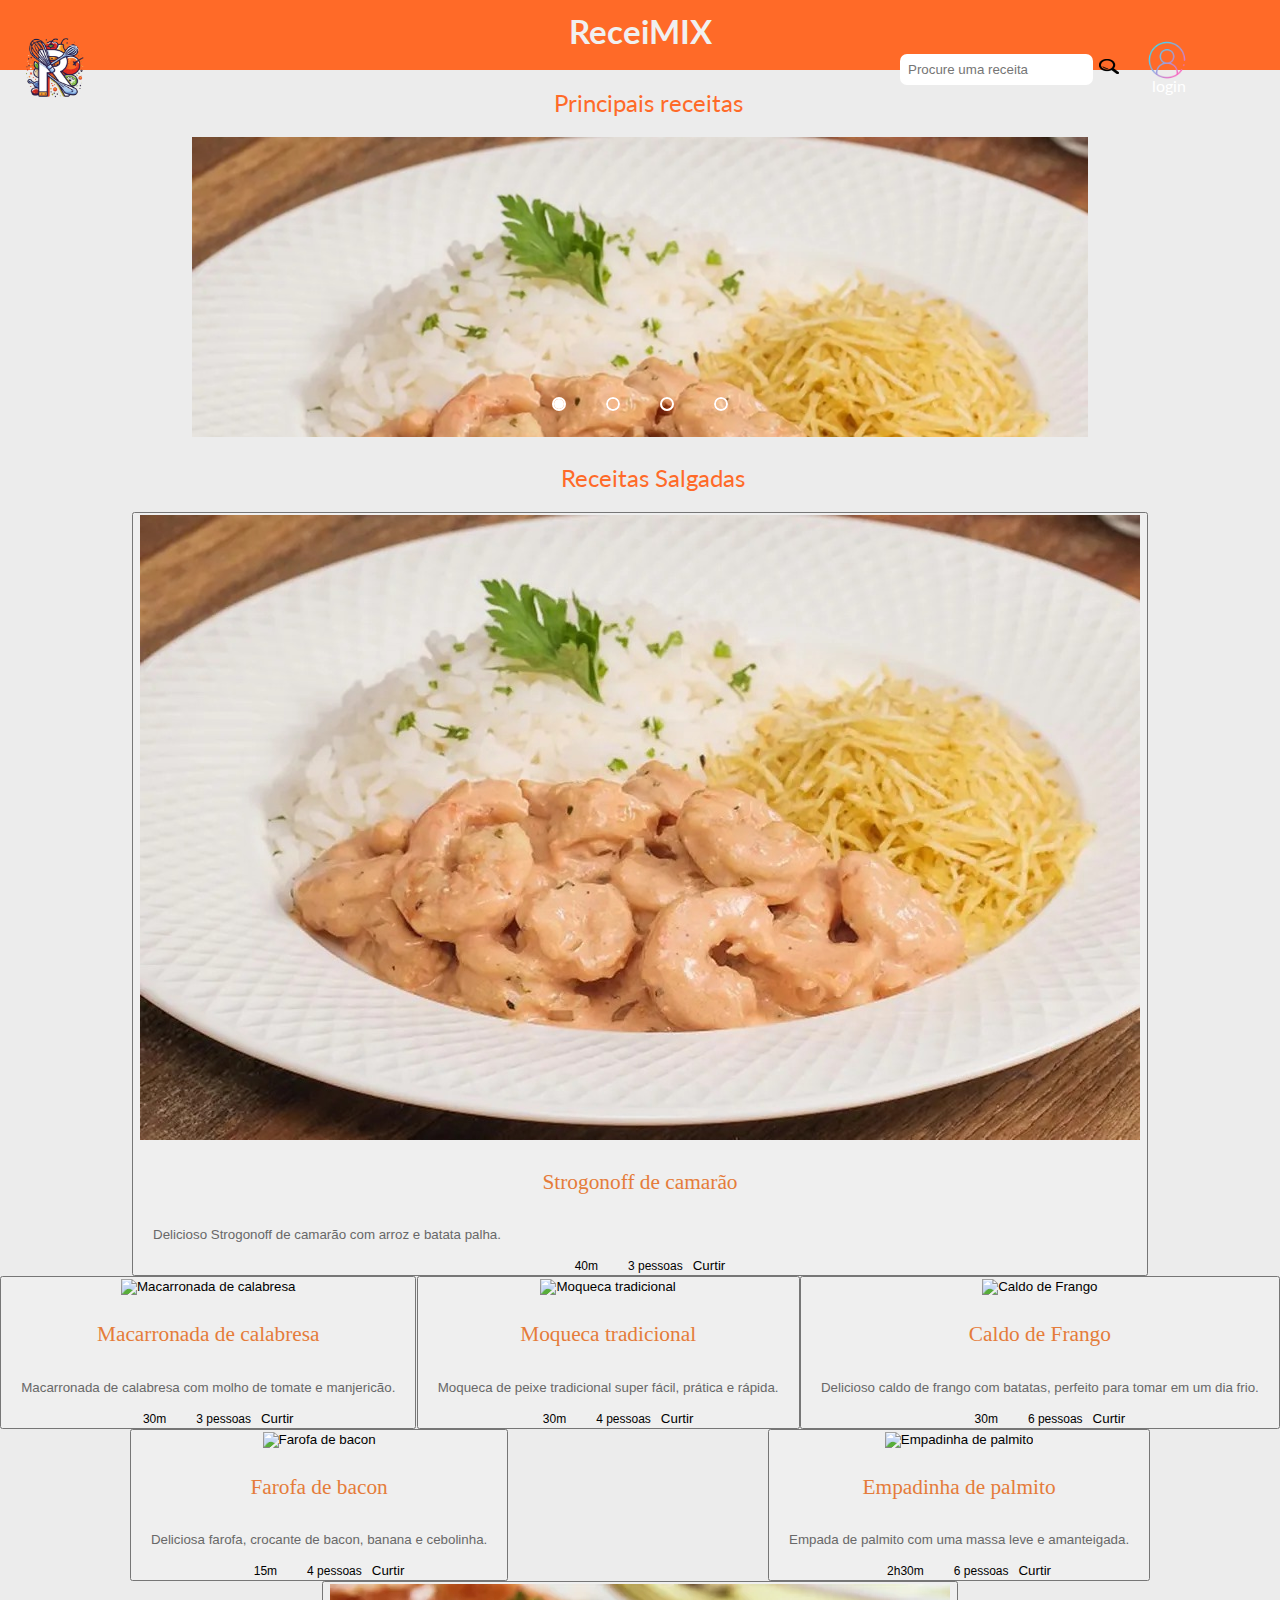
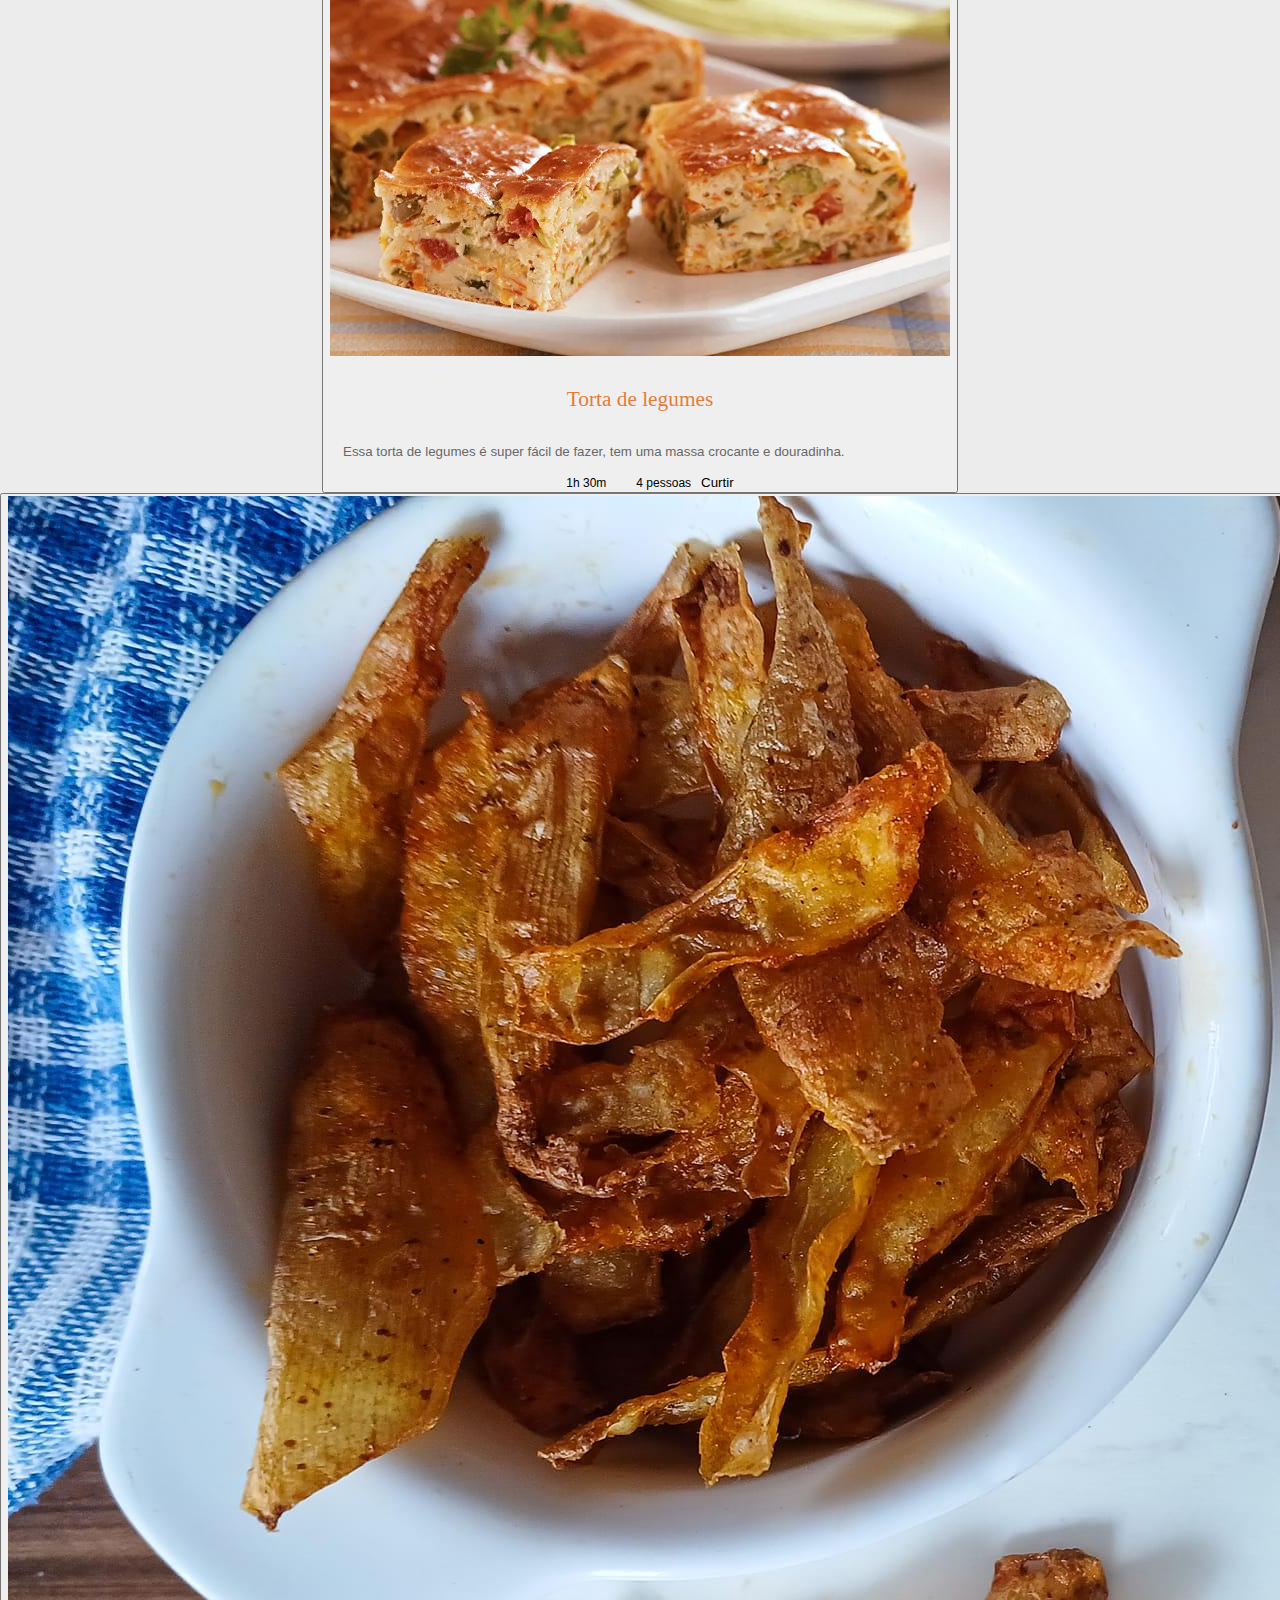
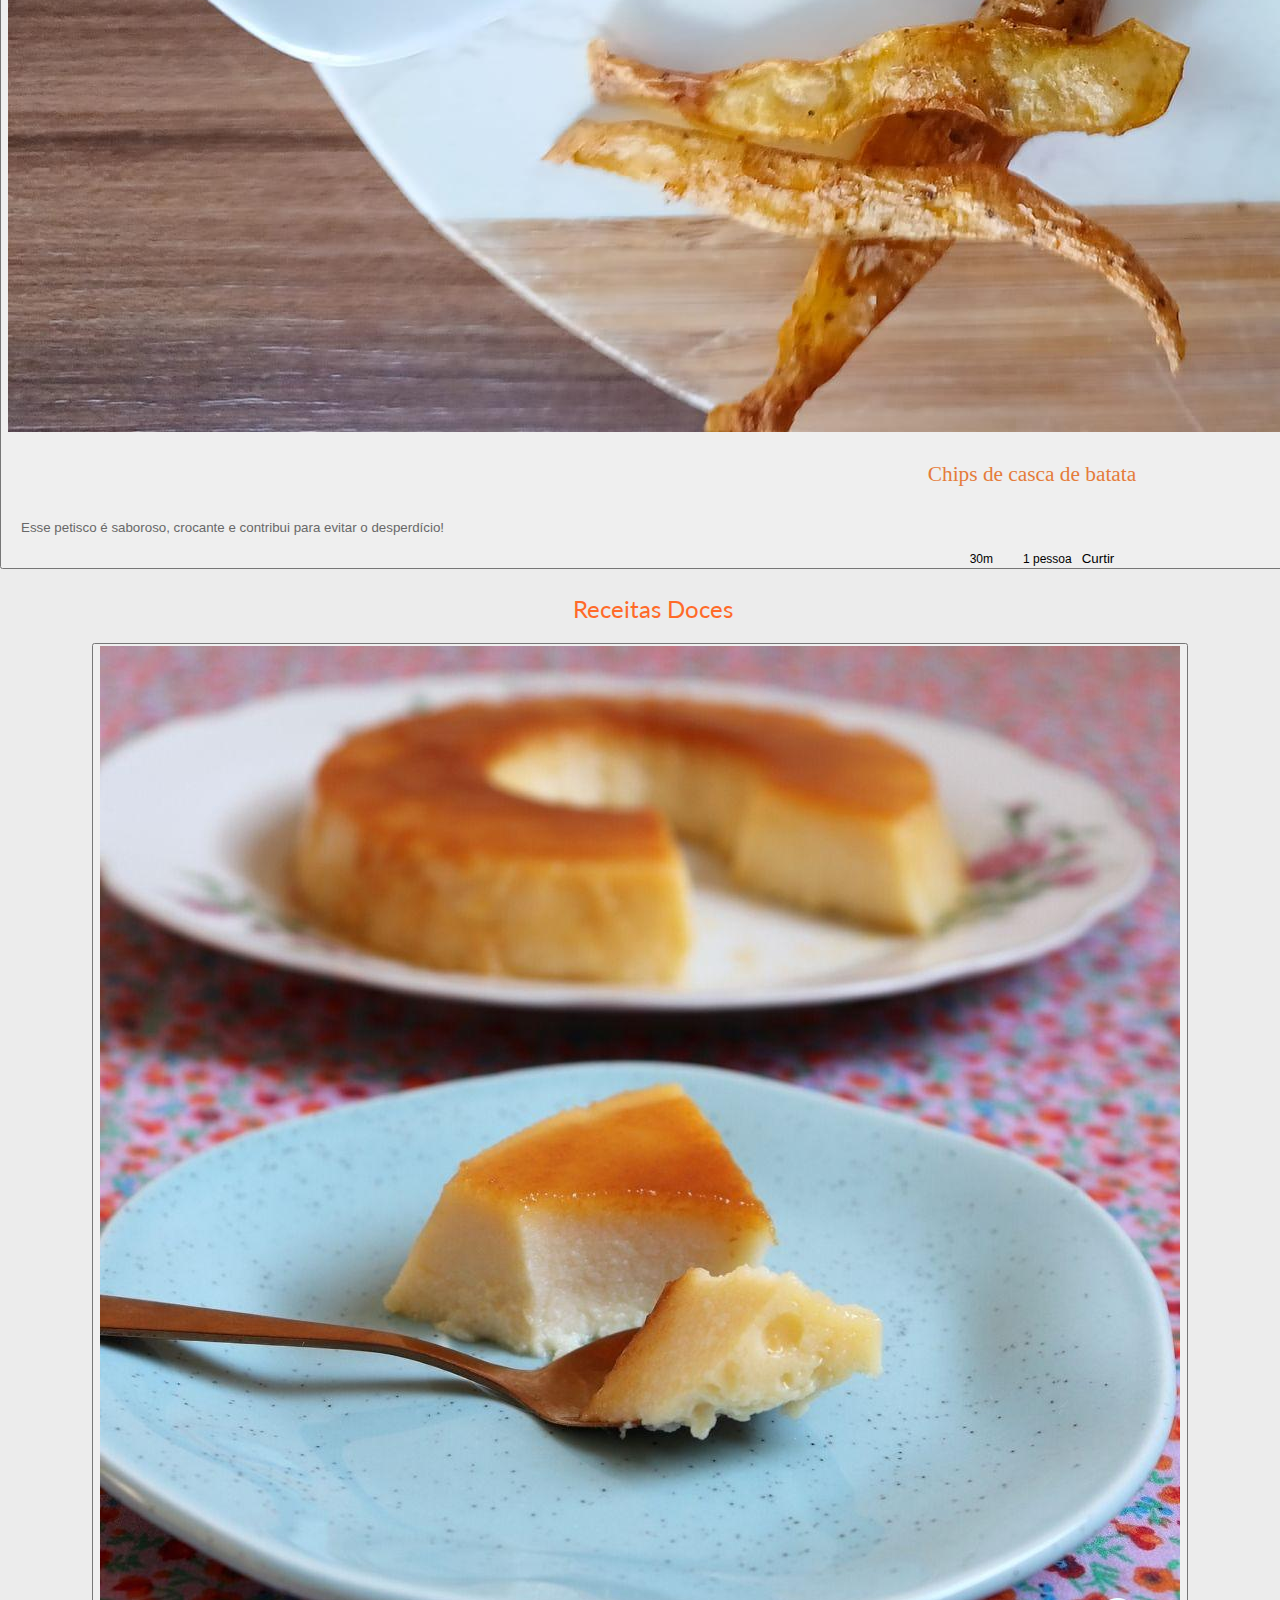
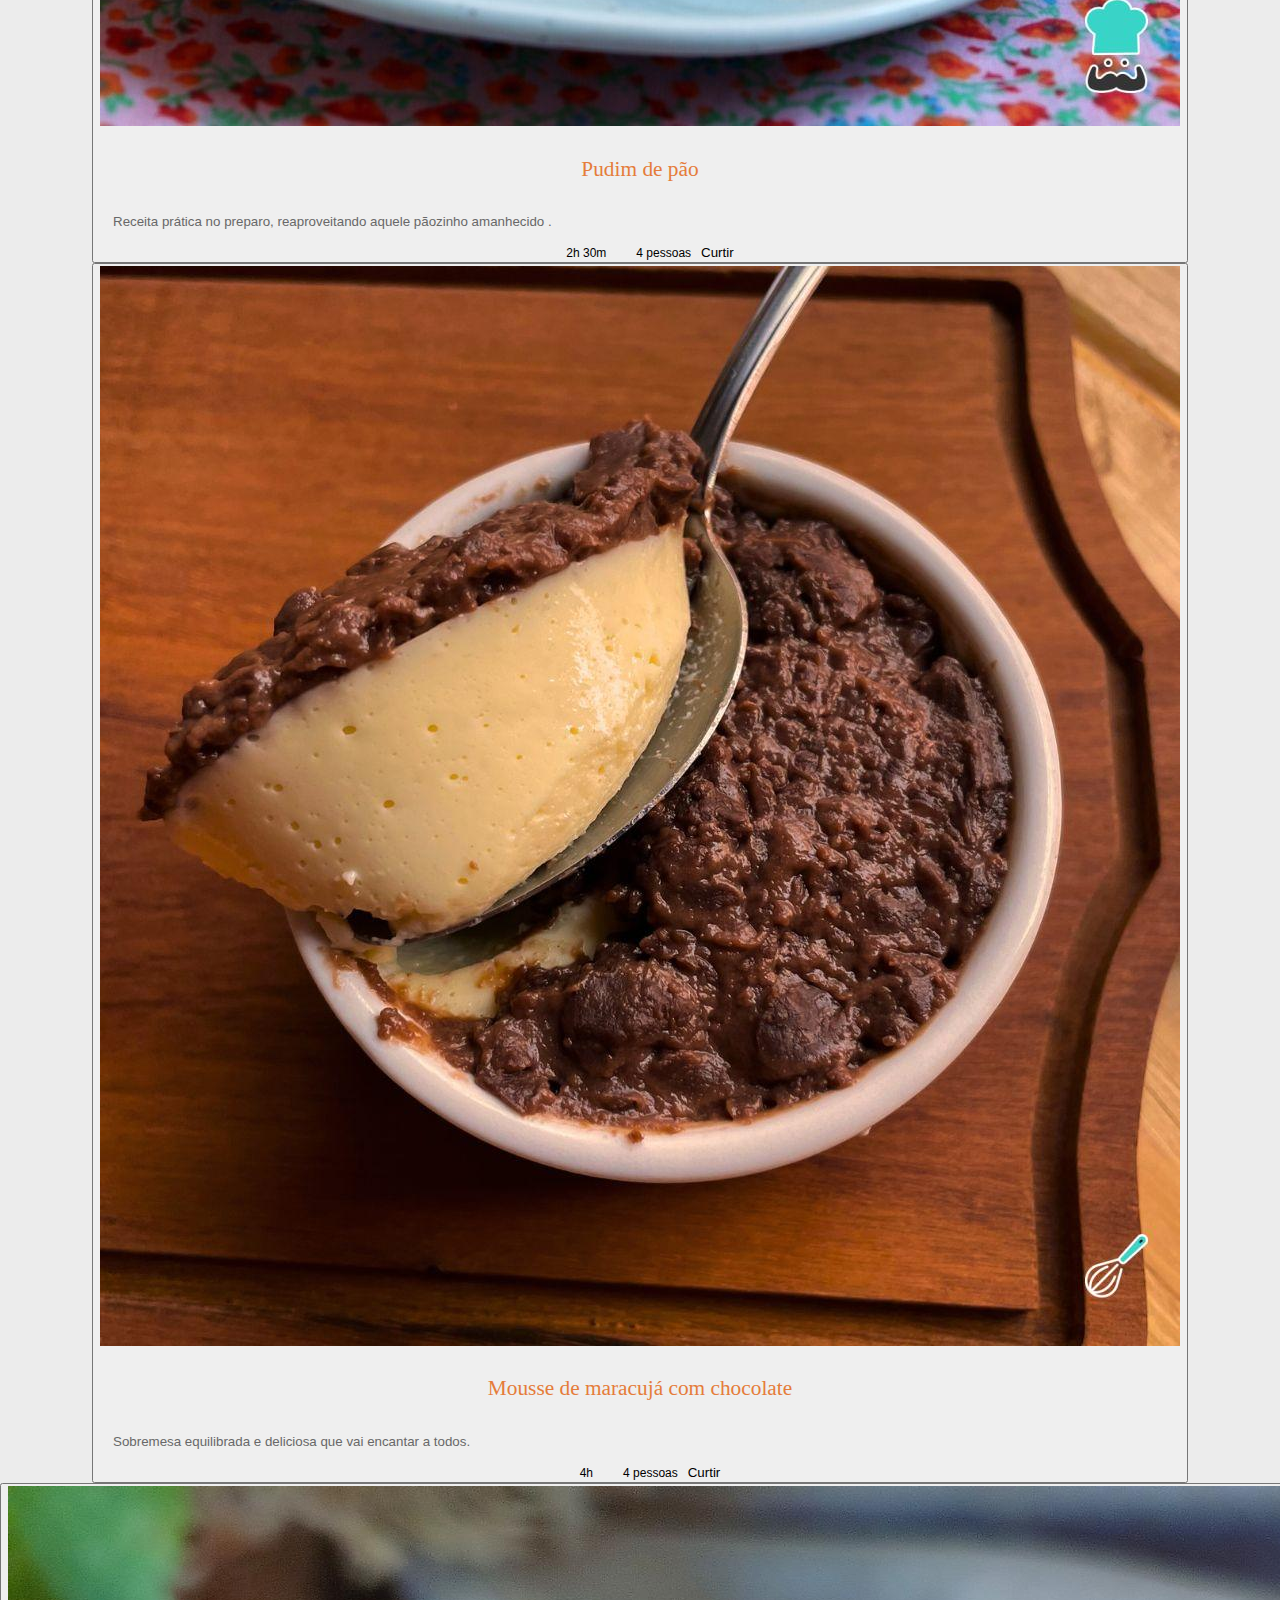
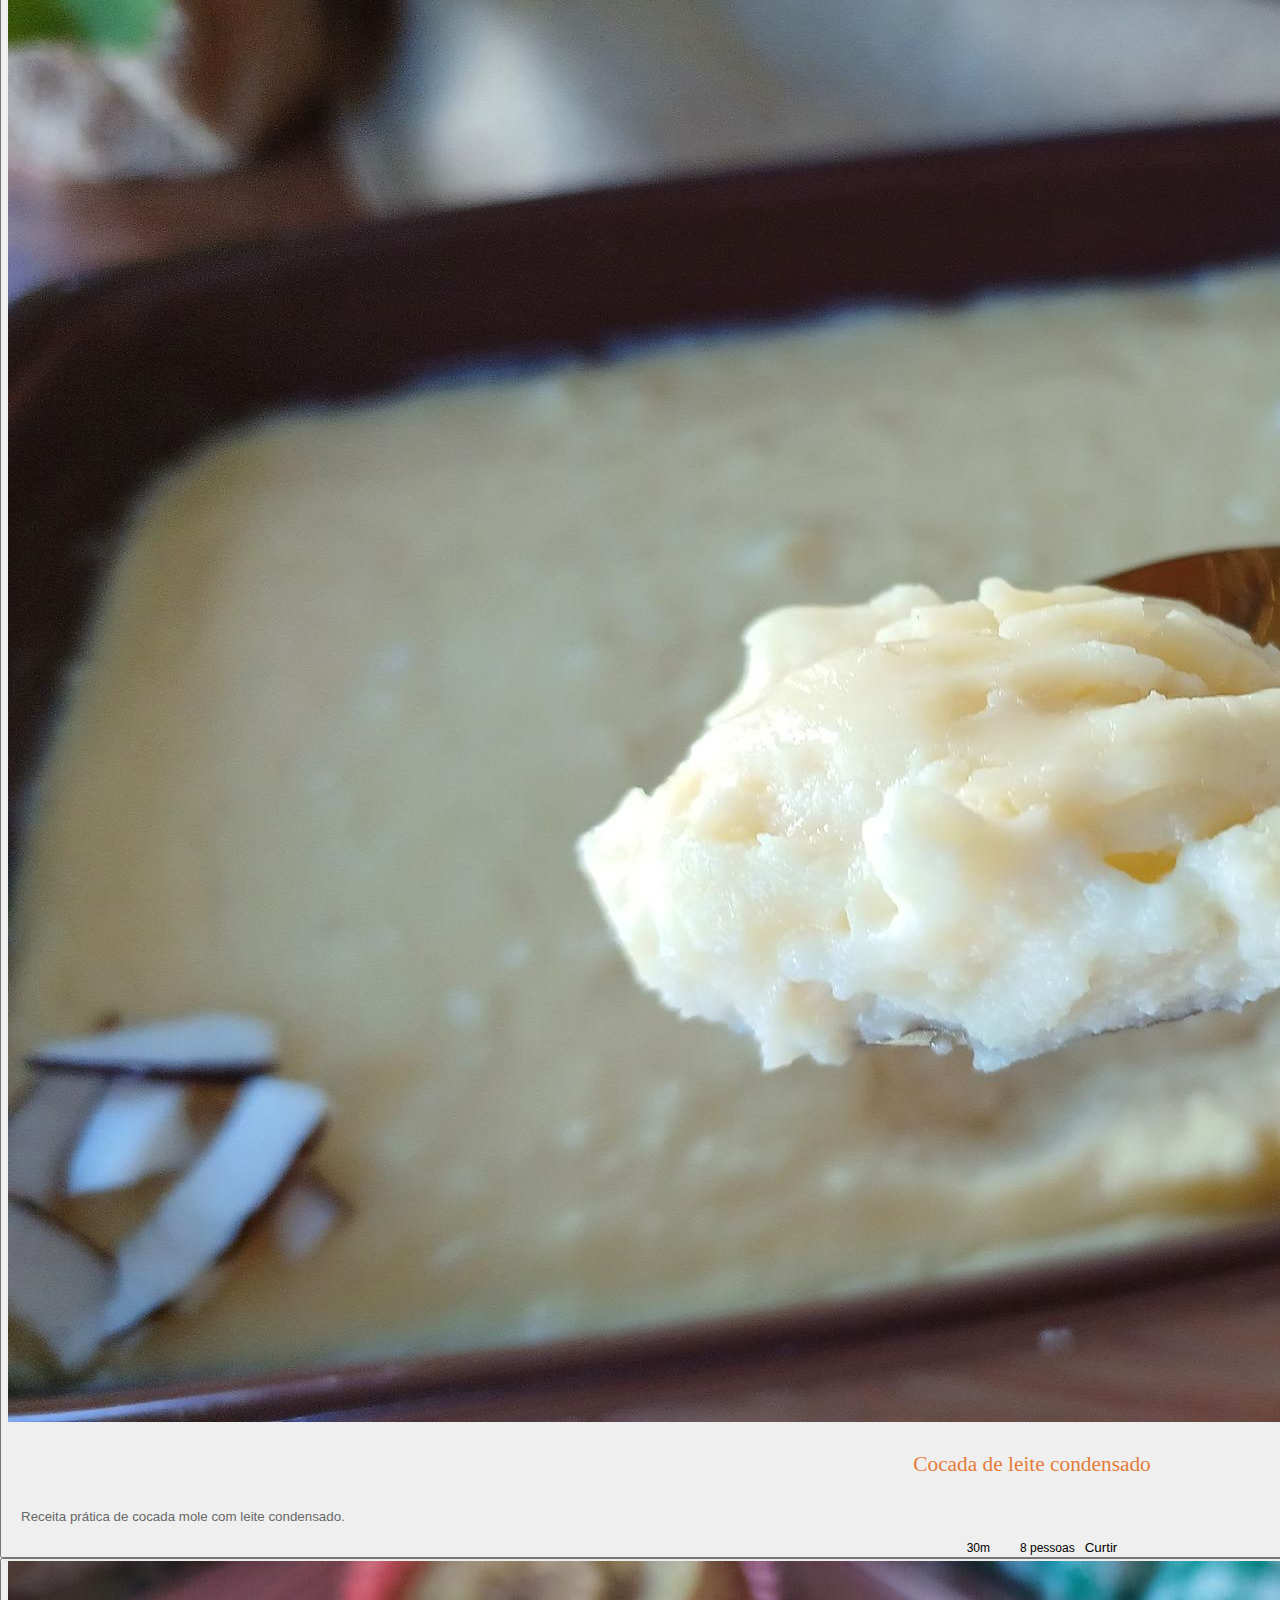
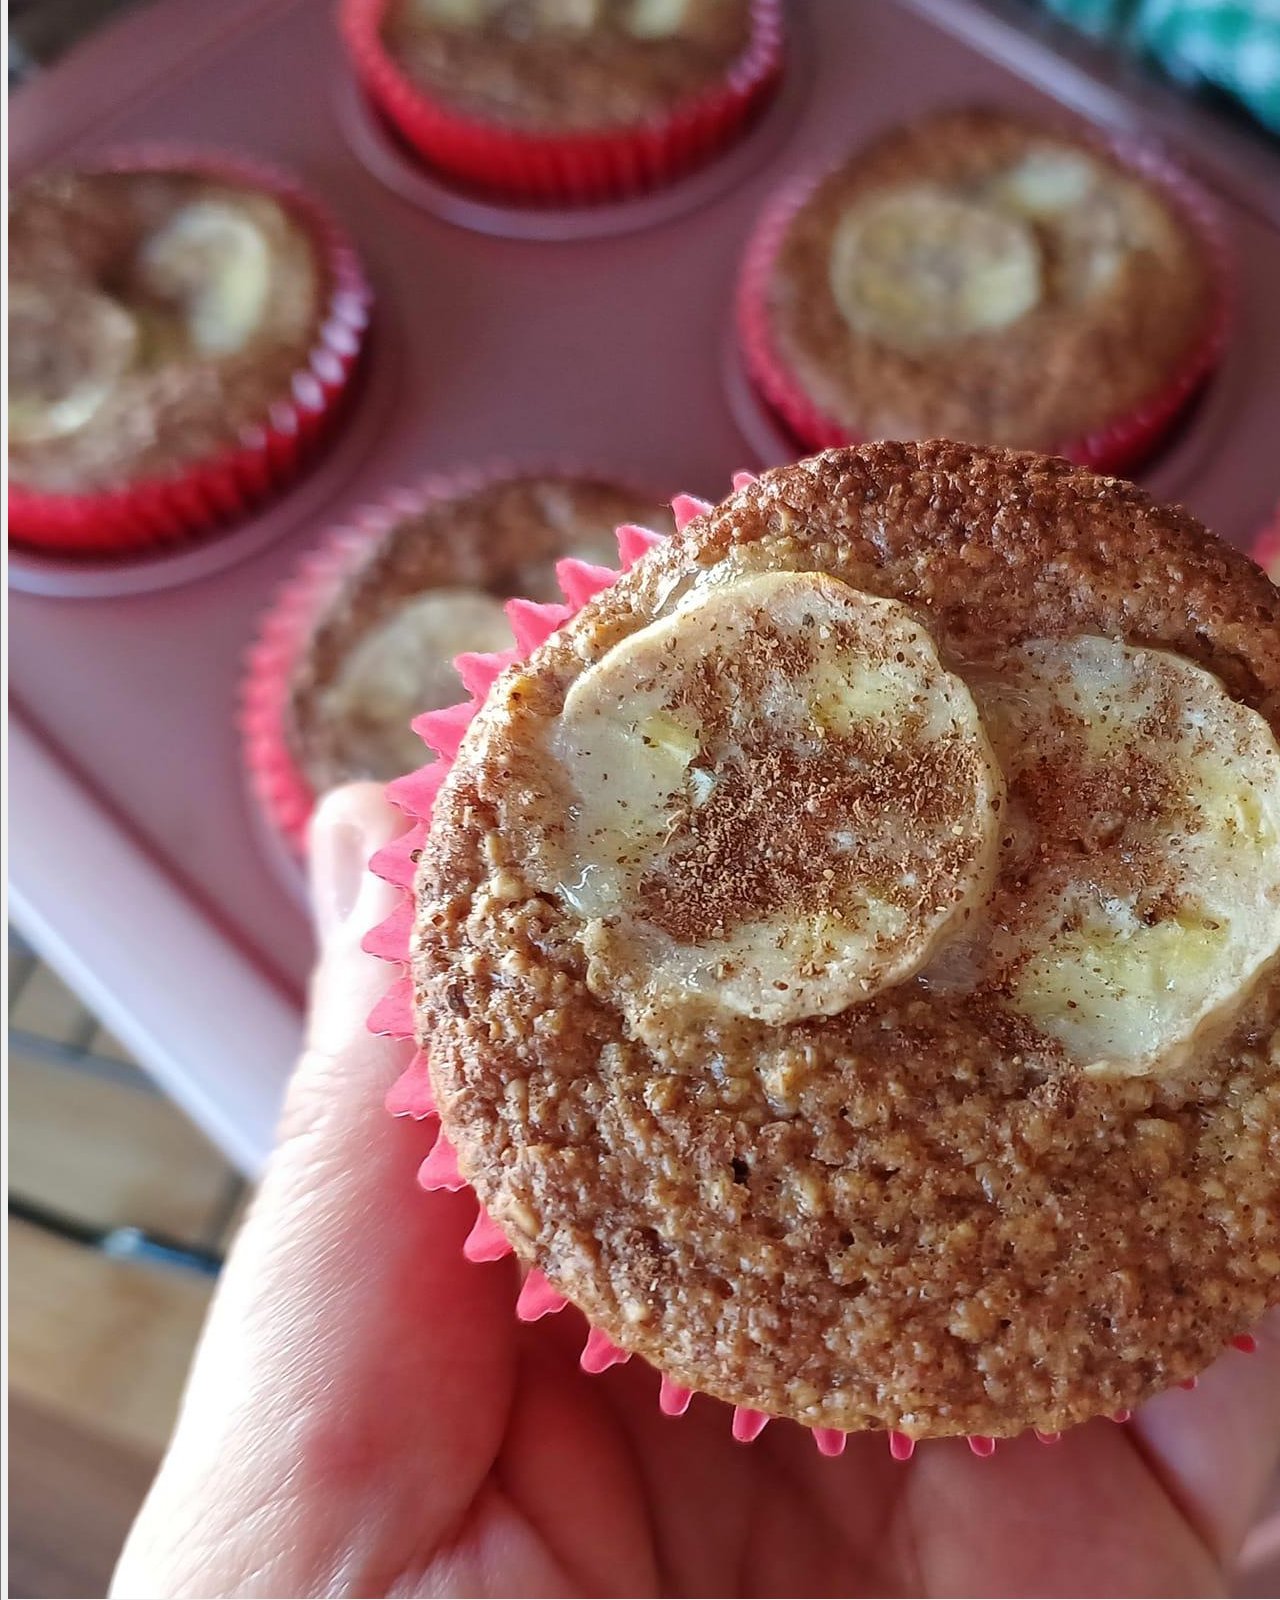
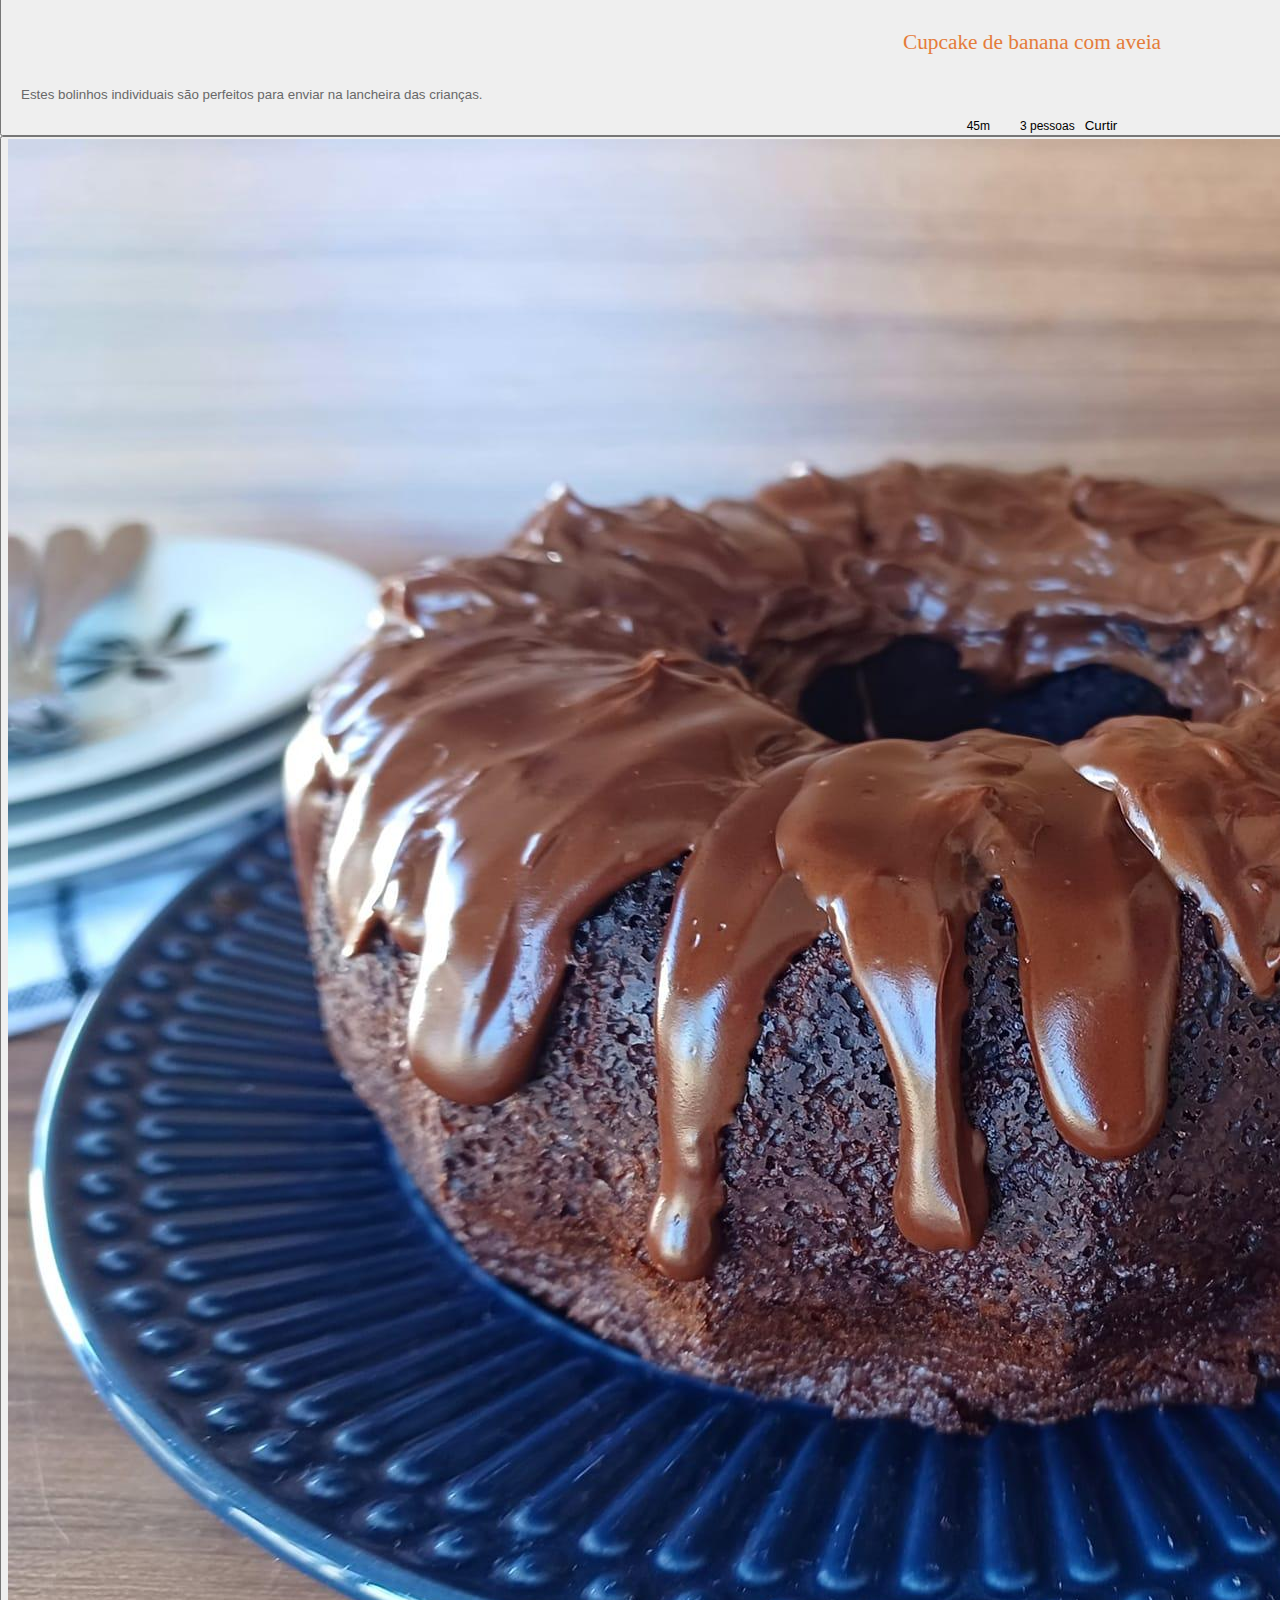
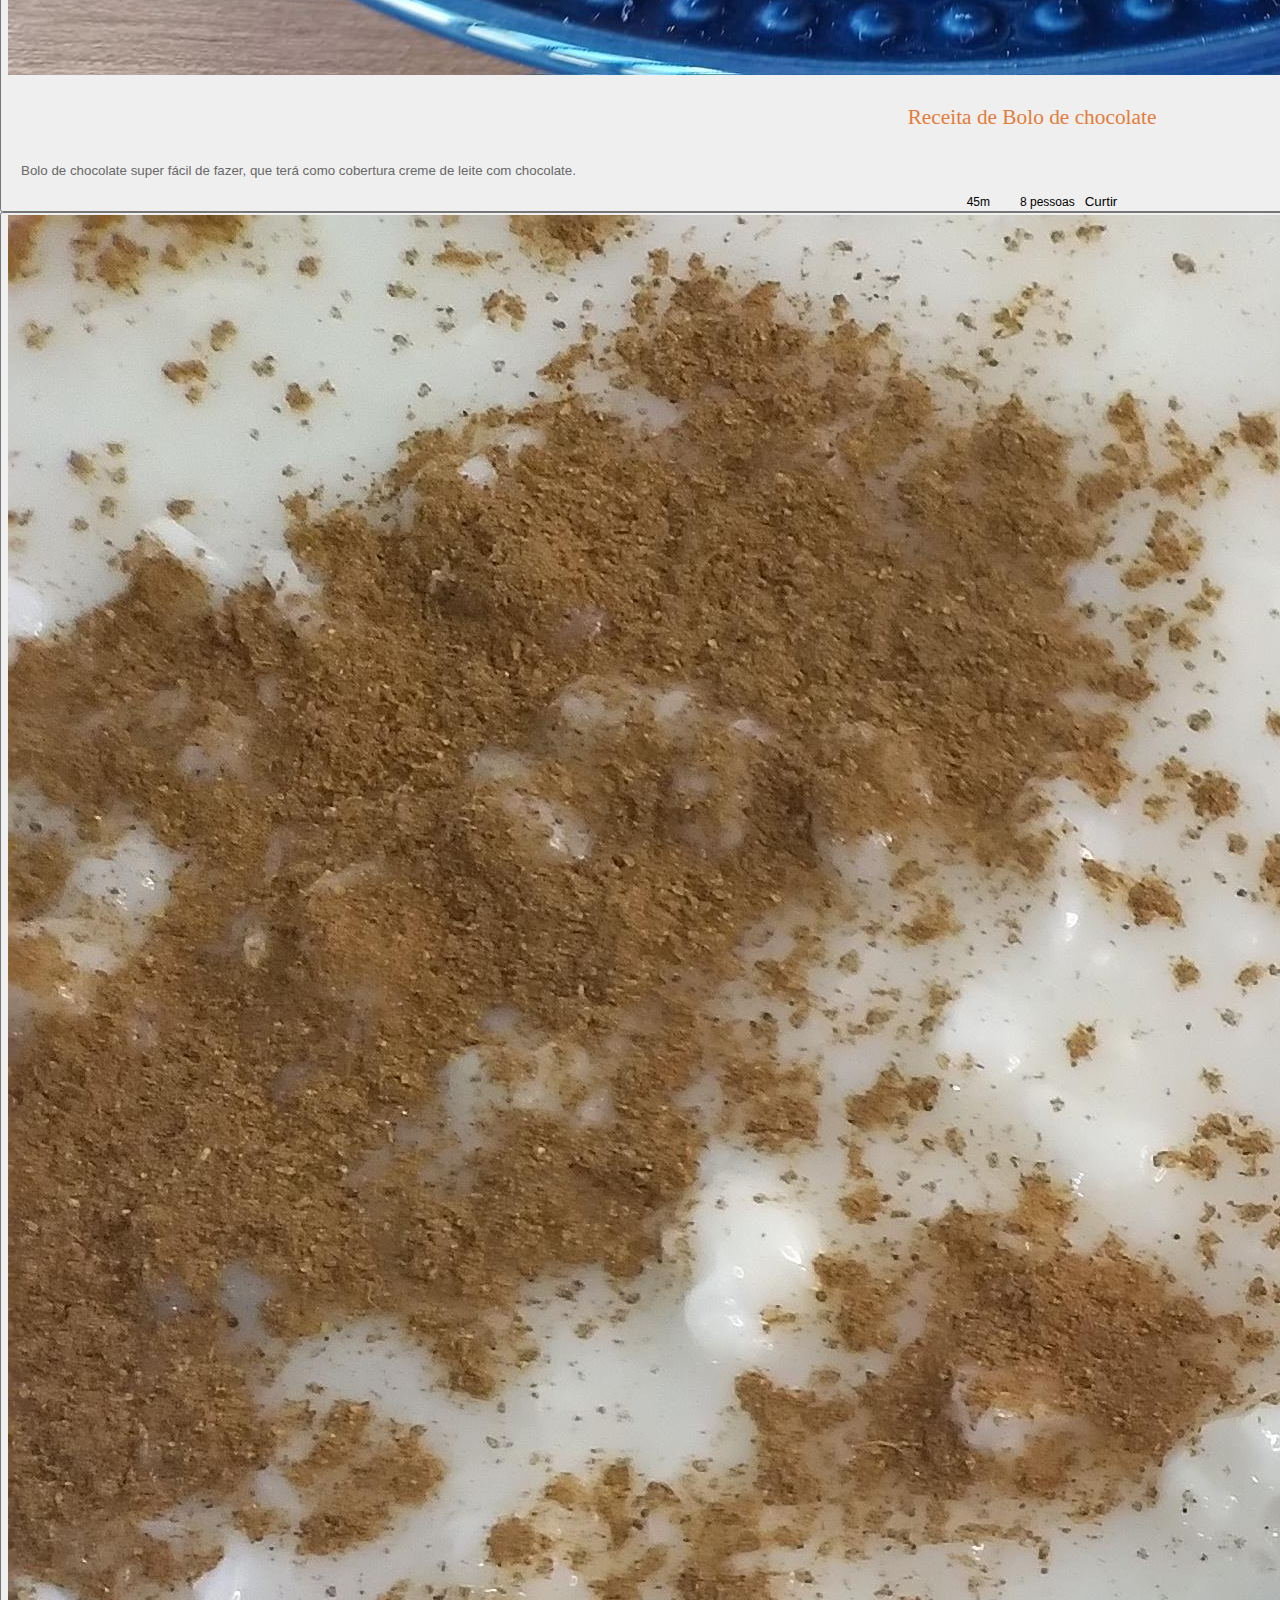
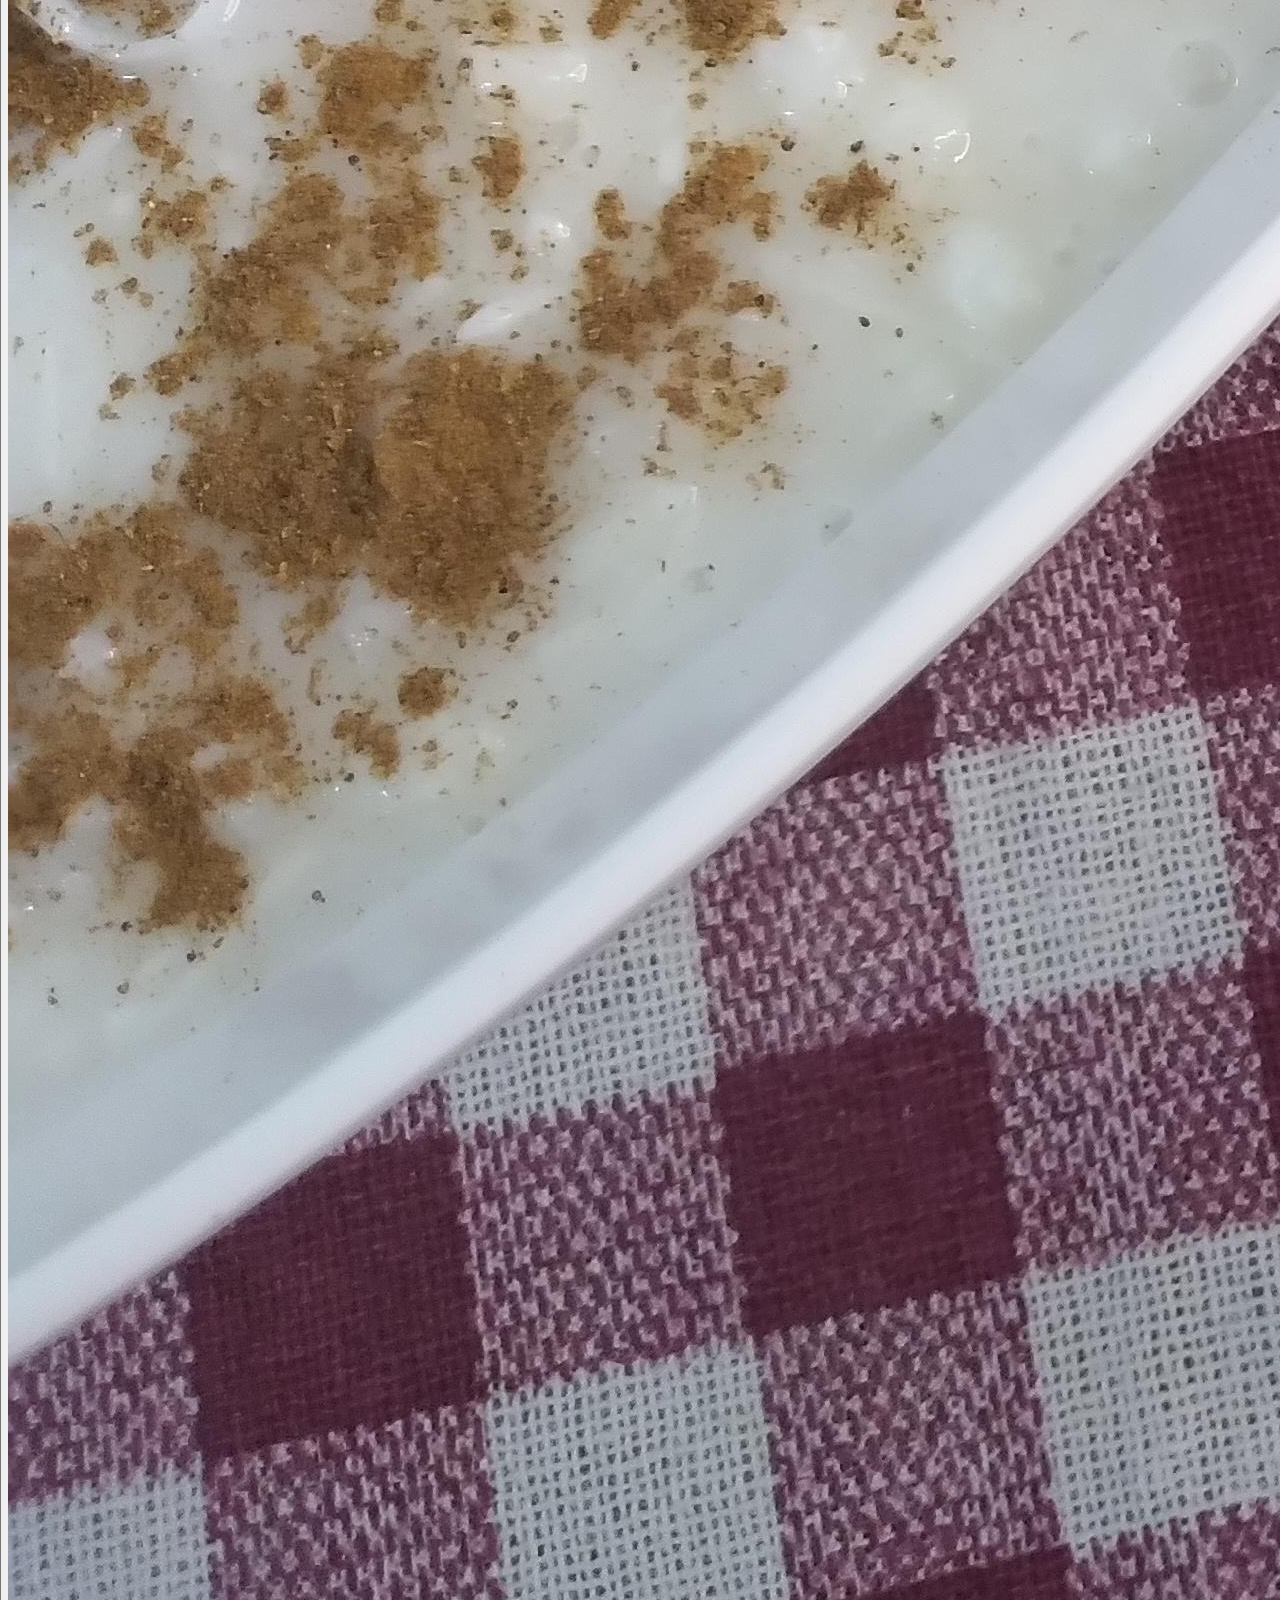
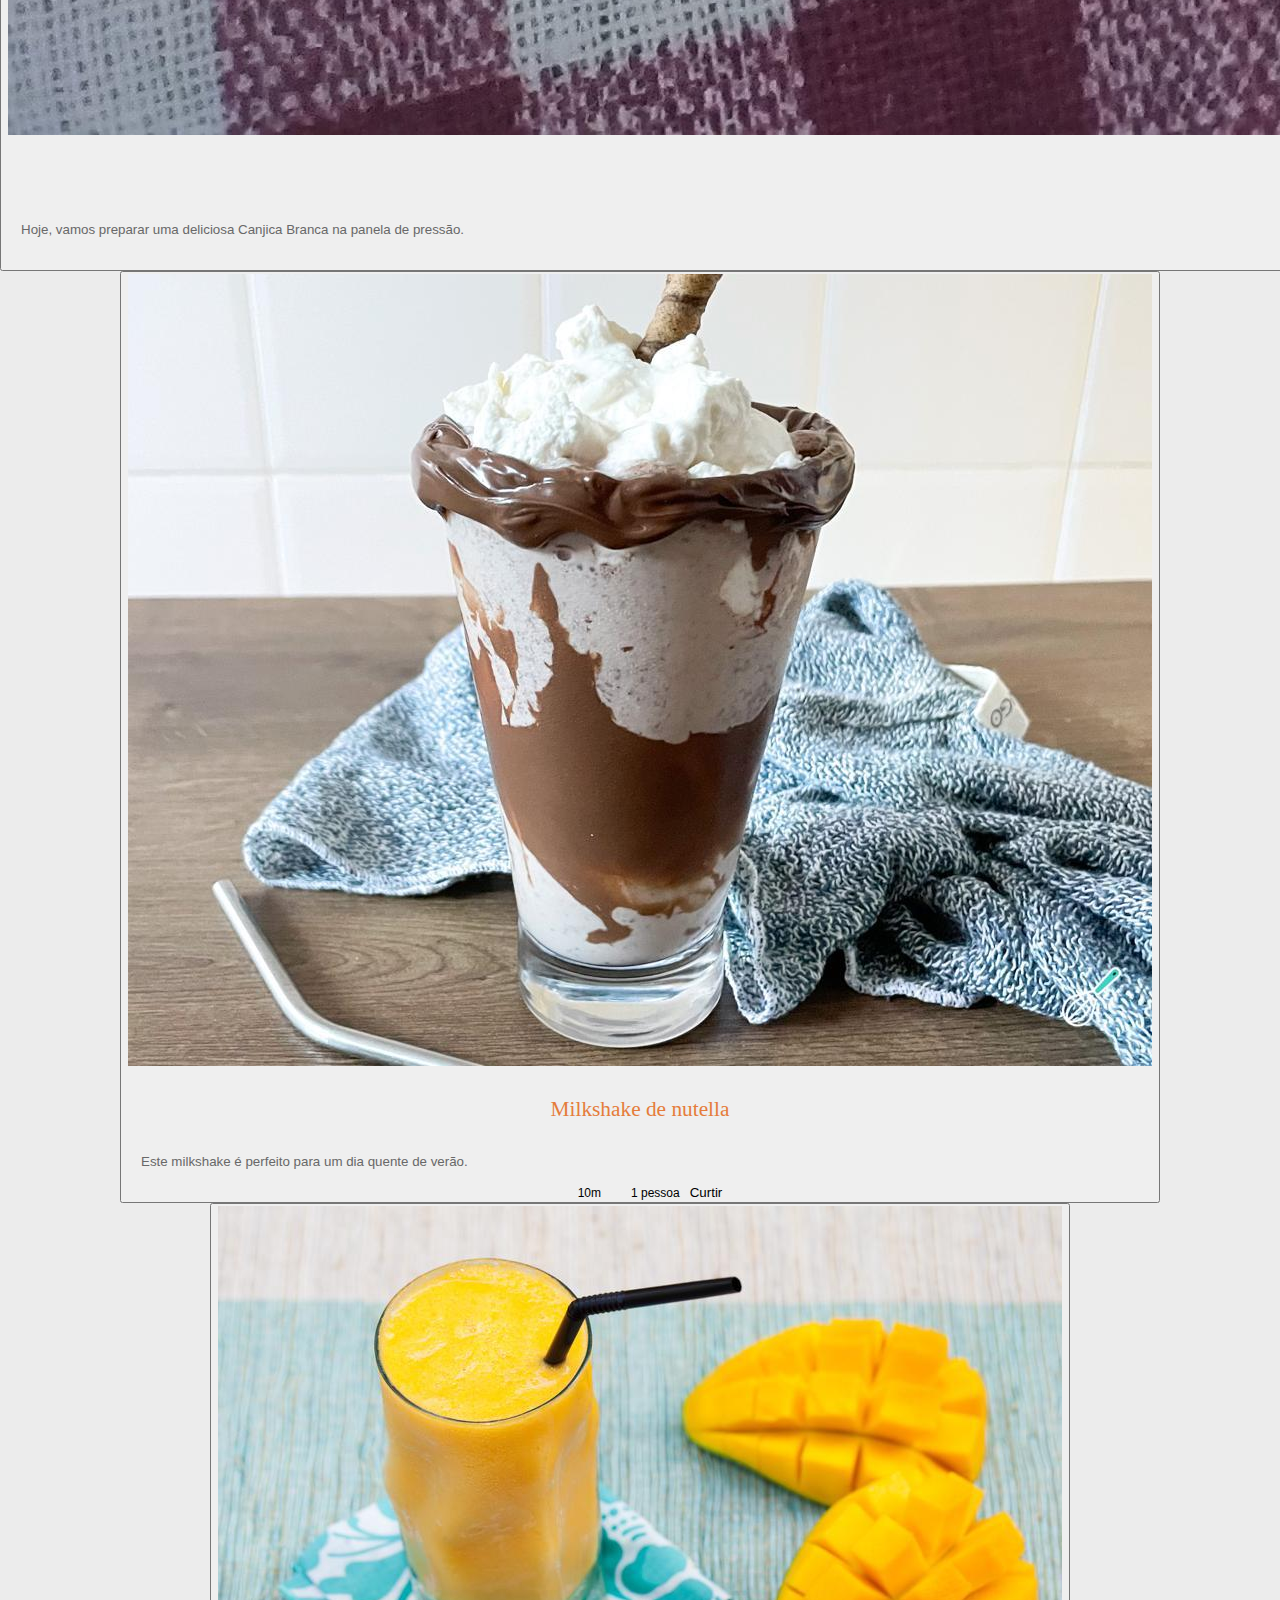
==== index.html @ 6693f9a6 "update" ====
<!DOCTYPE html>
<html lang="pt-br">
<head>
    <meta charset="UTF-8">
    <meta http-equiv="X-UA-Compatible" content="IE=edge">
    <meta name="viewport" content="width=device-width, initial-scale=1.0">
    <title>ReceiMIX - Receitas</title>
    <link href="https://cdn.jsdelivr.net/npm/bootstrap@5.3.2/dist/css/bootstrap.min.css" rel="stylesheet" integrity="sha384-T3c6CoIi6uLrA9TneNEoa7RxnatzjcDSCmG1MXxSR1GAsXEV/Dwwykc2MPK8M2HN" crossorigin="anonymous">
    <link rel="stylesheet" href="style.css">
    <link rel="stylesheet" href="style2.css">
    <link rel="preconnect" href="https://fonts.googleapis.com">
    <link rel="preconnect" href="https://fonts.gstatic.com" crossorigin>
    <link href="https://fonts.googleapis.com/css2?family=Lato:wght@300;400;700&family=Roboto:wght@300;400;700;900&display=swap" rel="stylesheet">
    <script type="text/javascript" defer src="viewReceitas.js"></script>
    <script type="text/javascript" defer src="scripe.js"></script>

</head>
<body>
    <header>
        <div class="header">
            <p id="central">ReceiMIX</p>
            <img id="logo1" src="./arquivos/f1-removebg-preview.png">
            <form id="inputsearch">
                <input type="search" id="search" placeholder="Procure uma receita" autocomplete="off" required>
                <input type="image" disabled id="botaosearch" src="./arquivos/LUPA2.png" alt="Enviar">
            </form>
            <nav>
                <div id="minhasreceitas">
                    <!--Vai ser colocado aqui as minhas receitas-->
                </div>
                <div id="remover">
                    <a href="login.html">
                        <img id="login" src="./arquivos/login.png">
                        <p id="botaologin">login</p>
                    </a>
                </div>
            <nav>
    </header>
    <section id="receitasView">
        <div class="slider">
            <h1>Principais receitas</h1>  
            <div class="slides">
                <input type="radio" name="radiobt" id="radio1">
                <input type="radio" name="radiobt" id="radio2">
                <input type="radio" name="radiobt" id="radio3">
                <input type="radio" name="radiobt" id="radio4">

                <div class="slide first">
                    <a href="strogonoff.html"><img src="arquivos/strogonoff.jpeg" alt="Imagem 1"></a>
                </div>
                <div class="slide">
                    <a href="macarronada.html"><img src="arquivos/macarronada_de_calabresa.jpg" alt="Imagem 2"></a>
                </div>
                <div class="slide">
                    <a href="farofa.html"><img src="arquivos/farofa.jpg" alt="Imagem 3"></a>
                </div>
                <div class="slide">
                    <a href="empada.html"><img src="arquivos/empadinha.jpg" alt="Imagem 4"></a>
                </div>
            
                <div class="navigation">
                    <div class="bt1"></div>
                    <div class="bt2"></div>
                    <div class="bt3"></div>
                    <div class="bt4"></div>
                </div>
            </div>
            <div class="manual">
                    <label for="radio1" class="manual-btn"></label>
                    <label for="radio2" class="manual-btn"></label>
                    <label for="radio3" class="manual-btn"></label>
                    <label for="radio4" class="manual-btn"></label>
            </div>
        </div>
        
            <h1 class="tipo-rec">Receitas Salgadas</h1>
            <div class="cont1" id="receitas-salgadas">
                <!-- Os cards das receitas serão adicionados aqui através do JavaScript -->
            </div>
            <h1 class="tipo-rec2">Receitas Doces</h1>
            <div class="cont2" id="receitas-doces">
                <!-- Os cards das receitas serão adicionados aqui através do JavaScript -->
            </div>
        
    </section>
    <footer>
        <div class="footer">
            <p id="footernames">Copyright<sup>&copy</sup> - <a href="#" class="link-footer">ReceiMIX</a> 2023 - Projeto para fins didáticos</p>
        </div>
    </footer>
</body>
</html>
---- style.css ----
body {
    margin: 0;
    padding: 0;
}

button:hover {
    cursor: pointer;
}

a {
    text-decoration: none;
}

body {
    background-color: #f0f0f0;
    font-family: 'Lato', sans-serif;
}

.botao {
    margin-left: 225px;
    text-decoration: none;
    background-color: #ff6a28;
    color: white;
    padding: 12px;
    font-weight: 400;
    font-size: 20px;
    border-radius: 30px;
}

.botao:hover {
    background-color: #f95c18;
}

#CREATEBOTAO {
    margin-top: 3px;
    border-radius: 8px;
    padding: 5px;
    border-style: hidden;
}

#data-receita-imagem {
    background-position: center;
    background-size: cover;
    height: 300px;
    width: 100%;
}

#data-receita-imagem img {
    width: 100%;
    height: 100%;
    object-fit: cover;
}

.calculadora {
    text-align: center;
    width: 100%;
    background-color: #ff6a28;
    padding: 15px;
    border-radius: 8px;
    color: #f0f0f0;
    display: inline-block;
}

.fixed-element {
    width: 23%;
    background-color: #f0f0f0;
    padding: 0px;
    margin-left: 2%;
    margin-bottom: 18%;
    display: flex;
    margin-top: -952px;
}


.compartilhar {
    margin-top: -17px;
    padding-bottom: 8px;
    right: 20%;
    position: absolute;
}

#data-receita-modoPreparo,
#data-receita-ingredientes {
    width: 500px;
    margin: auto;
    padding: 33px;
    background-color: white;
    margin: 15px auto;
    border-radius: 5px;
    font-weight: 300;
}

dl,
ol,
ul {
    margin-left: -28px;
    margin-top: 0;
    margin-bottom: 1rem;
}

#compartilhe {
    font-family: 'Lato', sans-serif;
    margin-top: 1px;
    margin-left: -105%;
    color: #f95c18;
    
}

#colheres {
    border-radius: 8px;
    padding: 5px;
    border-style: hidden;
    margin-top: 3px;
}

footer {
    background-color: #ff6a28;
    height: 50px;
    color: white;
    text-align: center;
    padding-top: 30px;

}

#footernames {
    margin-top: -1.8%;
}

h1 {
    text-align: center;
    font-weight: 400;
    font-size: 20px;
    color: #ff6a28;
    margin-bottom: 20px;
}

li {
    list-style-position: inside;
    line-height: 35px;
}

.link-footer {
    font-weight: 700;
    text-decoration: none;
    color: white;
}

.titulo-receita {
    font-weight: 700;
    font-size: 30px;
    margin-top: 30px;
}

ul {
    margin-bottom: 35px;
}

#ulcalc {
    margin-bottom: 15px;
}

#xicaras {
    border-radius: 8px;
    padding: 4px;
    border-style: hidden;
    margin-top: 3px;
}

#xicaras2 {
    border-radius: 8px;
    padding: 4px;
    border-style: hidden;
    margin-top: 3px;
}

@media screen and (max-width: 600px) {
    .calculadora,
    .fixed-element {
        width: 100%; /* Faz ambos ocuparem 100% da largura na tela pequena */
        display: block; /* Certifique-se de que eles são exibidos como blocos */
        margin-left: 0; /* Remove a margem à esquerda */
    }
}
---- style2.css ----
@font-face {
    font-family: Dosis-ExtraBold;
    src: url(../fonts/Dosis-ExtraBold.woff);
}
body{
    background-color: #ececec;
    
}
#botaosearch{
    width: 20px;
    height: 15px;
    background-size: cover;
    background-position: center;
    padding-left: 2px;
}
#botaologin{
    font-family: 'Lato', sans-serif;
    margin-top: -12px;
    color: white;
}
#botaosair{
    width: 0%;
    margin-top: -32px;
    margin-left: 97%;
    color: rgb(255, 230, 0);
    font-size: 1.1em;
    font-weight: 700;
    
}
#botaominhasreceitas{
    width: 0%;
    margin-top: -3%;
    margin-left: 89%;
    color: #f0f0f0;
    font-size: 1.1em;
    font-weight: 700;
    
}
h1{
    text-align: center;
    margin-left: 2%;
    margin-top: 2%;
    font-size: 150%;
}
.tipo-rec{
    text-align: center;
    margin-left: 2%;
    margin-top: 2%;
    font-size: 150%;
}
.tipo-rec2{
    text-align: center;
    margin-left: 2%;
    margin-top: 2%;
    font-size: 150%;
}
.header {
    background-color: #ff6a28;
    height: 55px;
    padding-top: 15px;
    display:inherit;
}

.info{
    padding: 10px 20px;
    font-family: Dosis-Extrabold;
}
#inputsearch{
    width: 220px;
    border-radius: 10px;
    margin-left: 900px;
    margin-top: -4.4%;
}

#remover{
    width: 0%;
    margin-top: -2%;
    margin-left: 90%;
}

#login{
    width: 50px;
    margin-left: -10px;
    margin-top: -24px;
}
label{
    font-size: 0.8em;
}
#logo1{
    width: 80px;
    margin-left: 15px;
    margin-top: -57px;
}
#search{
    padding: 8px;
    border-radius: 7px;
    border-style: hidden;
}
#central{
    margin-top: -4px;
    text-align: center;
    font-weight: 700;
    font-size: 33px;
    color:#f0f0f0;
}
.cont1{
    
    display: flex;
    flex-wrap: wrap;
    justify-content: space-around;
}
.cont2{
    
    display: flex;
    flex-wrap: wrap;
    justify-content: space-around;
}
#minhas-receitas-container{
    display: flex;
    flex-wrap: wrap;
    justify-content: space-around;
    
}
.card {
    margin: 10px; 
    text-align: center;
    box-sizing: border-box;
    width: 350px;
    height: 390px;
    border-radius: 10px;
    box-shadow: 0 0 30px #a2a2a2;
    background-color: #f7f7f7;
}

.capa{
    border-top-left-radius: 10px;
    border-top-right-radius: 10px;
    width: 350px;
    height: 219px;
}

.card h3{
    margin-top: 8px;
    
}
p{
    text-align: center;
}

.nome-receita {
    color: #e57c3a;
    font-size: 1.6em;
    font-family: Dosis-Extrabold;
    text-align: center;
    padding: 6px;
}
.desc-receita {
    text-align: justify;
    color: #686868;
    line-height: 25px;
    font-size: 1.0em;
    padding-right: 13px;
    padding-left: 13px;
    padding-bottom: 13px;
    margin-bottom: -5px;
}
.relogio { 
    
    width: 20px;
    height: 15px;
}
label {
    
    color: black;
    padding: 5px;
    font-size: 0.9em;
}

.slider{
    margin: 0 auto;
    width: 70%;
    height: 30%;
    overflow:hidden;
}

.slides{
    width: 400%;
    height: 300px;
    display: flex;
}
.slides input{
    display: none;
}

.slide{
    width: 25%;
    position: relative;
    transition: 4s;
}

.slide img{
    width: 100%;
}

.manual{
    position: absolute;
    width: 70%;
    margin-top: -40px;
    display: flex;
    justify-content: center;
}

.manual-btn{
    border: 2px solid #fff;
    padding: 5px;
    border-radius: 10px;
    cursor: pointer;
    transition: 0.5s;
}

.manual-btn:not(:last-child){
    margin-right: 40px;
}

.manual-btn:hover{
    background-color: #fff;
}

#radio1:checked ~ .first{
    margin-left: 0 ;
}
#radio2:checked ~ .first{
    margin-left: -26.8% ;
}
#radio3:checked ~ .first{
    margin-left: -51.7% ;
}
#radio4:checked ~ .first{
    margin-left: -77% ;
}

.navigation div{
    border: 2px solid #e57c3a;
    padding: 5px;
    border-radius: 10px;
    cursor: pointer;
    transition: 1s;
}

.navigation{
    position: absolute;
    width: 70%;
    margin-top: 260px;
    display: flex;
    justify-content: center;
}

.navigation div:not(:last-child){
    margin-right: 40px;
}

#radio1:checked ~ .navigation .bt1{
    background-color: #fff;
}
#radio2:checked ~ .navigation .bt2{
    background-color: #fff;
}
#radio3:checked ~ .navigation .bt3{
    background-color: #fff;
}
#radio4:checked ~ .navigation .bt4{
    background-color: #fff;
}
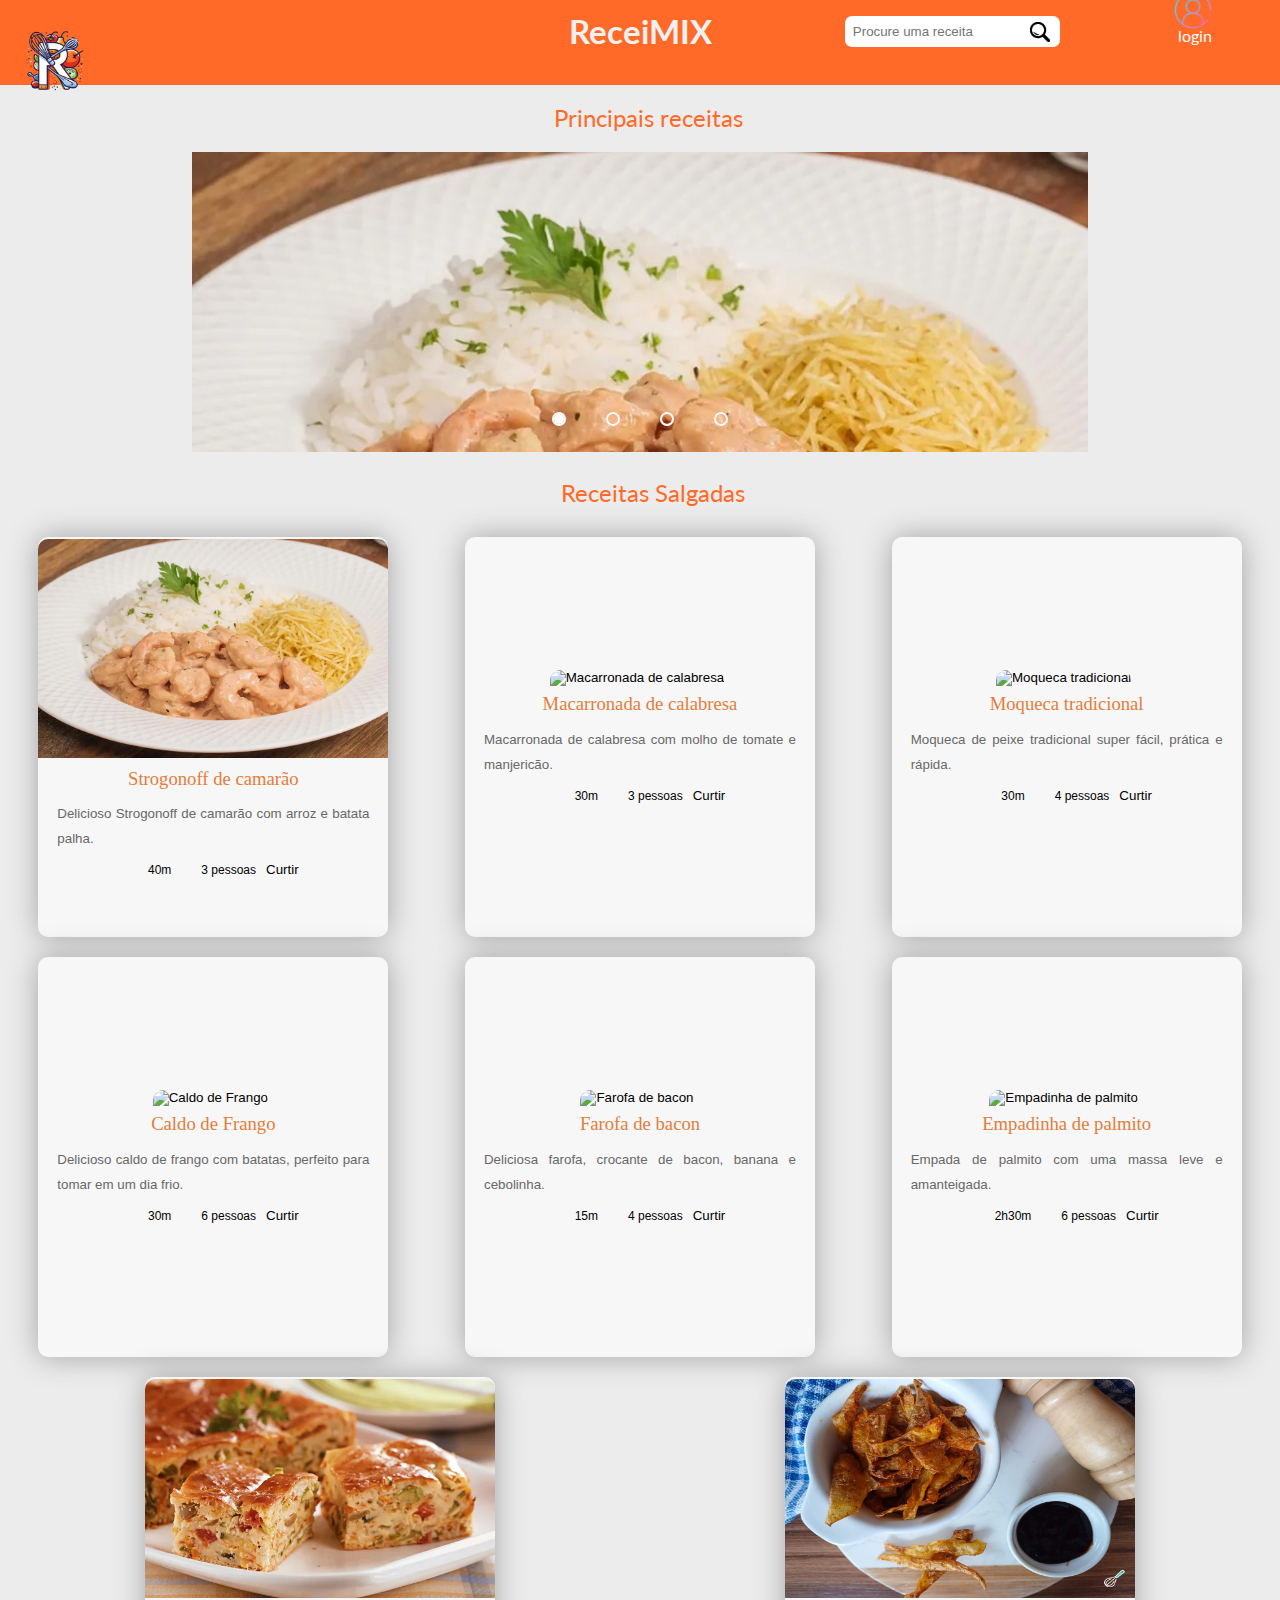
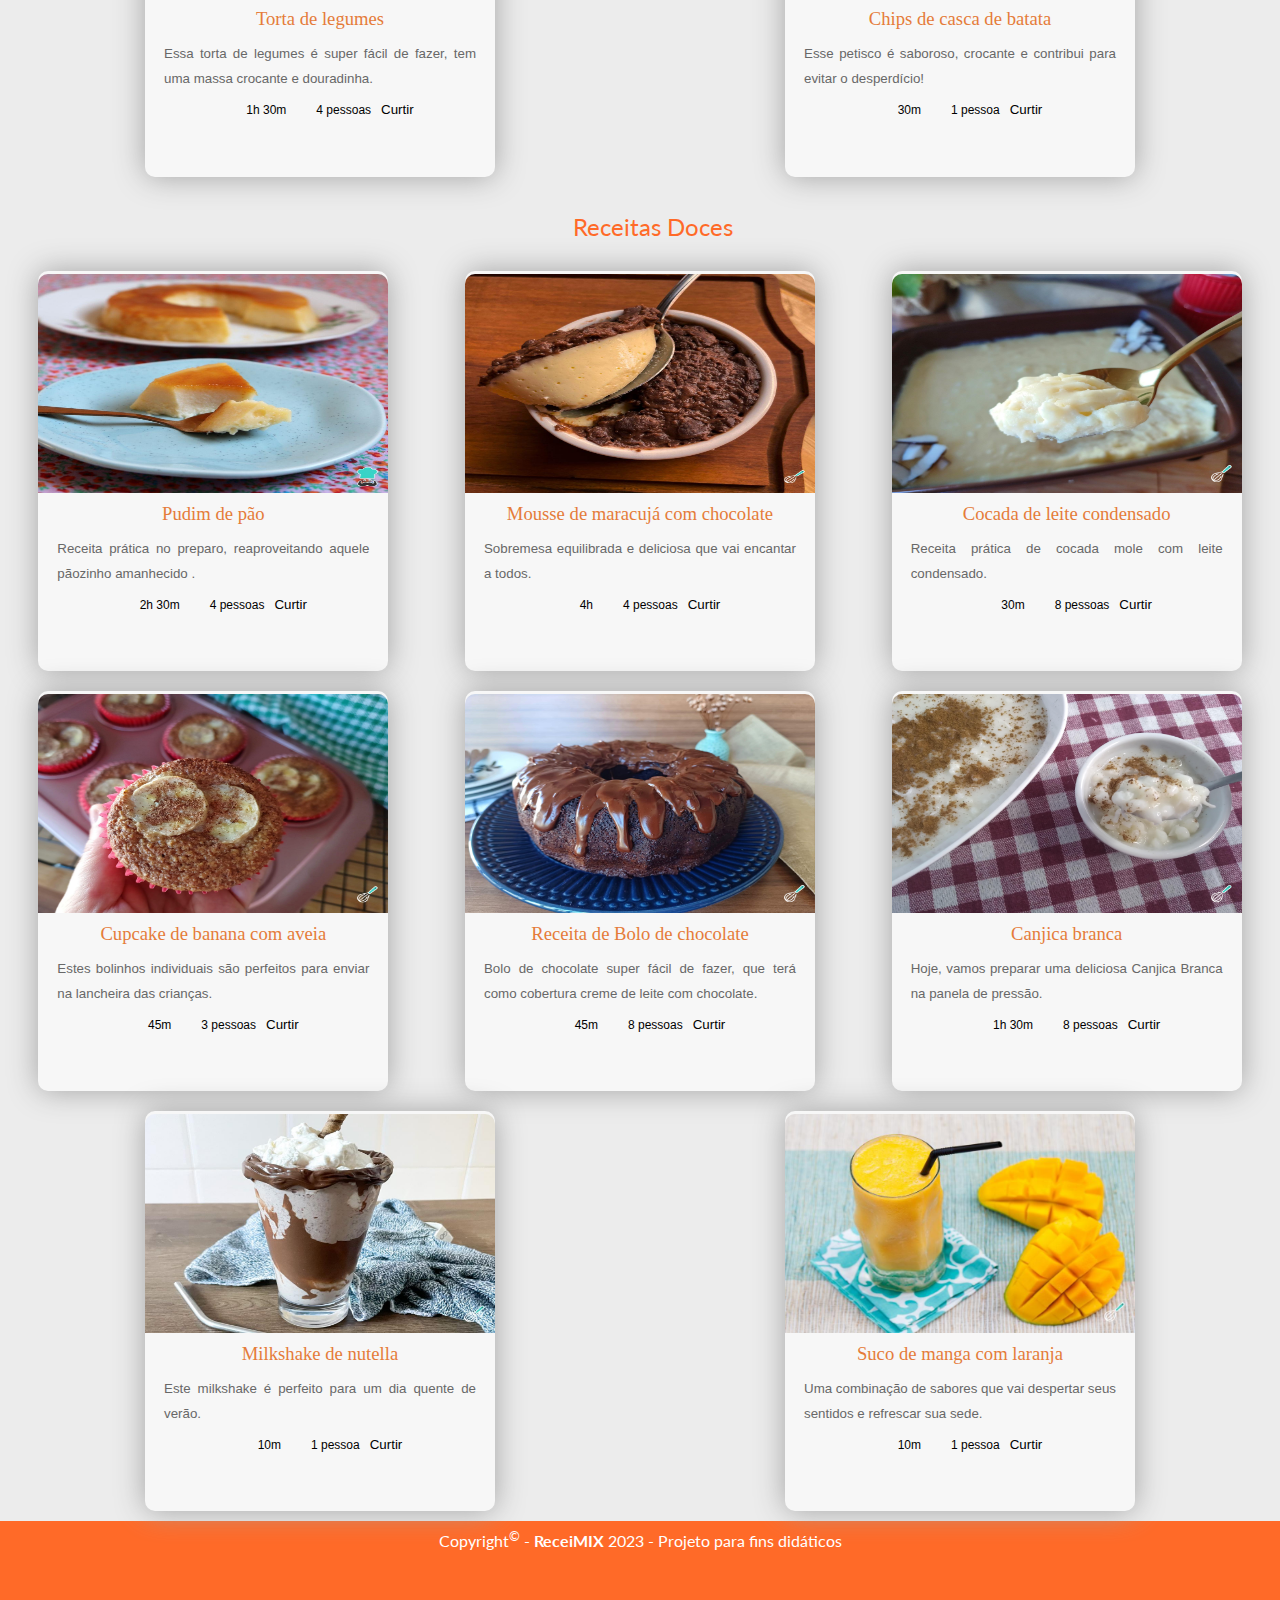
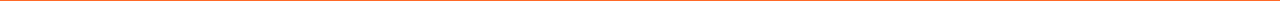
==== commit 26110a65: "Add files via upload" ====
--- a/index.html
+++ b/index.html
@@ -22,7 +22,7 @@
             <img id="logo1" src="./arquivos/f1-removebg-preview.png">
             <form id="inputsearch">
                 <input type="search" id="search" placeholder="Procure uma receita" autocomplete="off" required>
-                <input type="image" disabled id="botaosearch" src="./arquivos/LUPA2.png" alt="Enviar">
+        
             </form>
             <nav>
                 <div id="minhasreceitas">
--- a/style2.css
+++ b/style2.css
@@ -1,209 +1,251 @@
-
 @font-face {
     font-family: Dosis-ExtraBold;
     src: url(../fonts/Dosis-ExtraBold.woff);
 }
-body{
+
+body {
     background-color: #ececec;
-    
-}
-#botaosearch{
-    width: 20px;
-    height: 15px;
-    background-size: cover;
-    background-position: center;
-    padding-left: 2px;
-}
-#botaologin{
+}
+
+
+#botaocalc{
+    width: 85px;
+    height: 35px;
+    margin-top: 3px;
+    border-radius: 8px;
+    padding: 5px;
+    border-style: hidden;
+    color: #ff6a28;
+}
+
+#botaologin {
     font-family: 'Lato', sans-serif;
     margin-top: -12px;
     color: white;
 }
-#botaosair{
+#minhasreceitas{
+    left: 88%;
+    display: flex;
+    align-items: center;
+    flex-wrap: wrap;
+    position: absolute;
+    display: flex;
+    top: 0.5em;
+}
+
+#botaosair {
     width: 0%;
-    margin-top: -32px;
-    margin-left: 97%;
     color: rgb(255, 230, 0);
     font-size: 1.1em;
     font-weight: 700;
-    
-}
-#botaominhasreceitas{
+    left: 4.5em;
+    top: 0.7em;
+    position: absolute;
+    display: flex;
+}
+
+#botaominhasreceitas {
     width: 0%;
-    margin-top: -3%;
-    margin-left: 89%;
     color: #f0f0f0;
     font-size: 1.1em;
     font-weight: 700;
-    
-}
-h1{
+    position: absolute;
+    left: 88%;
+}
+
+h1 {
     text-align: center;
     margin-left: 2%;
     margin-top: 2%;
     font-size: 150%;
 }
-.tipo-rec{
+
+.tipo-rec,
+.tipo-rec2 {
     text-align: center;
     margin-left: 2%;
     margin-top: 2%;
     font-size: 150%;
 }
-.tipo-rec2{
-    text-align: center;
-    margin-left: 2%;
-    margin-top: 2%;
-    font-size: 150%;
-}
+
 .header {
     background-color: #ff6a28;
-    height: 55px;
+    height: 70px;
     padding-top: 15px;
-    display:inherit;
-}
-
-.info{
+    display: inherit;
+}
+
+.info {
     padding: 10px 20px;
     font-family: Dosis-Extrabold;
 }
-#inputsearch{
+
+#inputsearch {
     width: 220px;
     border-radius: 10px;
-    margin-left: 900px;
-    margin-top: -4.4%;
-}
-
-#remover{
+    margin-left: 66%;
+    margin-top: -87px;
+}
+
+#remover {
     width: 0%;
-    margin-top: -2%;
-    margin-left: 90%;
-}
-
-#login{
+    margin-top: -3%;
+    margin-left: 92%;
+}
+
+#login {
     width: 50px;
     margin-left: -10px;
     margin-top: -24px;
 }
-label{
+
+label {
     font-size: 0.8em;
 }
-#logo1{
+
+#logo1 {
     width: 80px;
     margin-left: 15px;
-    margin-top: -57px;
-}
-#search{
+    margin-top: -117px;
+}
+
+#search {
     padding: 8px;
     border-radius: 7px;
-    border-style: hidden;
-}
-#central{
+    border: none; /* Em vez de border-style: hidden; */
+    background-image: url('./arquivos/LUPA2.png');
+    background-size: 20px; /* Ajuste o tamanho conforme necessário */
+    background-position: 95% center; /* Ajuste a posição conforme necessário */
+    background-repeat: no-repeat;
+    padding-right: 30px; /* Adicione espaço à direita para a imagem não sobrepor o texto */
+}
+
+#central {
     margin-top: -4px;
     text-align: center;
     font-weight: 700;
     font-size: 33px;
-    color:#f0f0f0;
-}
-.cont1{
-    
+    color: #f0f0f0;
+}
+
+.cont1,.cont2,#minhas-receitas-container {
     display: flex;
     flex-wrap: wrap;
     justify-content: space-around;
-}
-.cont2{
-    
-    display: flex;
-    flex-wrap: wrap;
-    justify-content: space-around;
-}
-#minhas-receitas-container{
-    display: flex;
-    flex-wrap: wrap;
-    justify-content: space-around;
-    
-}
-.card {
+   
+}
+
+
+.card h3 {
+    margin-top: 8px;
+}
+
+p {
+    text-align: center;
+}
+.card{
     margin: 10px; 
     text-align: center;
     box-sizing: border-box;
     width: 350px;
-    height: 390px;
+    height: 360px;
     border-radius: 10px;
     box-shadow: 0 0 30px #a2a2a2;
     background-color: #f7f7f7;
-}
-
-.capa{
+    border: hidden;    
+    
+}
+.capa {
     border-top-left-radius: 10px;
     border-top-right-radius: 10px;
     width: 350px;
     height: 219px;
 }
-
-.card h3{
-    margin-top: 8px;
-    
-}
-p{
-    text-align: center;
-}
-
+.capa-mr{
+    margin-left: -6px;
+    border-top-left-radius: 10px;
+    border-top-right-radius: 10px;
+    width: 350px;
+    height: 219px;
+    margin-top: -16.7%;
+}
+button{
+    margin: 10px; 
+    text-align: center;
+    box-sizing: border-box;
+    width: 350px;
+    height: 400px;
+    border-radius: 10px;
+    box-shadow: 0 0 30px #a2a2a2;
+    background-color: #f7f7f7;
+    border: hidden;    
+}
 .nome-receita {
     color: #e57c3a;
-    font-size: 1.6em;
+    font-size: 1.4em;
     font-family: Dosis-Extrabold;
     text-align: center;
-    padding: 6px;
-}
+    margin-top: 2%;
+    margin-bottom: -2px;
+}
+
 .desc-receita {
     text-align: justify;
     color: #686868;
     line-height: 25px;
     font-size: 1.0em;
+    padding-top: -20%;
     padding-right: 13px;
     padding-left: 13px;
     padding-bottom: 13px;
     margin-bottom: -5px;
 }
-.relogio { 
-    
+
+.relogio {
     width: 20px;
     height: 15px;
 }
+
 label {
-    
     color: black;
     padding: 5px;
     font-size: 0.9em;
 }
 
-.slider{
+#labelcalc {
+    color: white;
+    padding: 5px;
+    font-size: 1.0em;
+}
+
+.slider {
     margin: 0 auto;
     width: 70%;
     height: 30%;
-    overflow:hidden;
-}
-
-.slides{
+    overflow: hidden;
+}
+
+.slides {
     width: 400%;
     height: 300px;
     display: flex;
 }
-.slides input{
+
+.slides input {
     display: none;
 }
 
-.slide{
+.slide {
     width: 25%;
     position: relative;
     transition: 4s;
 }
 
-.slide img{
+.slide img {
     width: 100%;
 }
 
-.manual{
+.manual {
     position: absolute;
     width: 70%;
     margin-top: -40px;
@@ -211,7 +253,7 @@
     justify-content: center;
 }
 
-.manual-btn{
+.manual-btn {
     border: 2px solid #fff;
     padding: 5px;
     border-radius: 10px;
@@ -219,28 +261,31 @@
     transition: 0.5s;
 }
 
-.manual-btn:not(:last-child){
+.manual-btn:not(:last-child) {
     margin-right: 40px;
 }
 
-.manual-btn:hover{
-    background-color: #fff;
-}
-
-#radio1:checked ~ .first{
-    margin-left: 0 ;
-}
-#radio2:checked ~ .first{
-    margin-left: -26.8% ;
-}
-#radio3:checked ~ .first{
-    margin-left: -51.7% ;
-}
-#radio4:checked ~ .first{
-    margin-left: -77% ;
-}
-
-.navigation div{
+.manual-btn:hover {
+    background-color: #fff;
+}
+
+#radio1:checked ~ .first {
+    margin-left: 0;
+}
+
+#radio2:checked ~ .first {
+    margin-left: -26.8%;
+}
+
+#radio3:checked ~ .first {
+    margin-left: -51.7%;
+}
+
+#radio4:checked ~ .first {
+    margin-left: -77%;
+}
+
+.navigation div {
     border: 2px solid #e57c3a;
     padding: 5px;
     border-radius: 10px;
@@ -248,7 +293,7 @@
     transition: 1s;
 }
 
-.navigation{
+.navigation {
     position: absolute;
     width: 70%;
     margin-top: 260px;
@@ -256,19 +301,32 @@
     justify-content: center;
 }
 
-.navigation div:not(:last-child){
+.navigation div:not(:last-child) {
     margin-right: 40px;
 }
 
-#radio1:checked ~ .navigation .bt1{
-    background-color: #fff;
-}
-#radio2:checked ~ .navigation .bt2{
-    background-color: #fff;
-}
-#radio3:checked ~ .navigation .bt3{
-    background-color: #fff;
-}
-#radio4:checked ~ .navigation .bt4{
-    background-color: #fff;
-}+#radio1:checked ~ .navigation .bt1 {
+    background-color: #fff;
+}
+
+#radio2:checked ~ .navigation .bt2 {
+    background-color: #fff;
+}
+
+#radio3:checked ~ .navigation .bt3 {
+    background-color: #fff;
+}
+
+#radio4:checked ~ .navigation .bt4 {
+    background-color: #fff;
+}
+
+
+@media only screen and (max-width: 768px) {
+ 
+    .slider,
+    .manual,
+    .navigation {
+        width: 100%;
+    }
+}
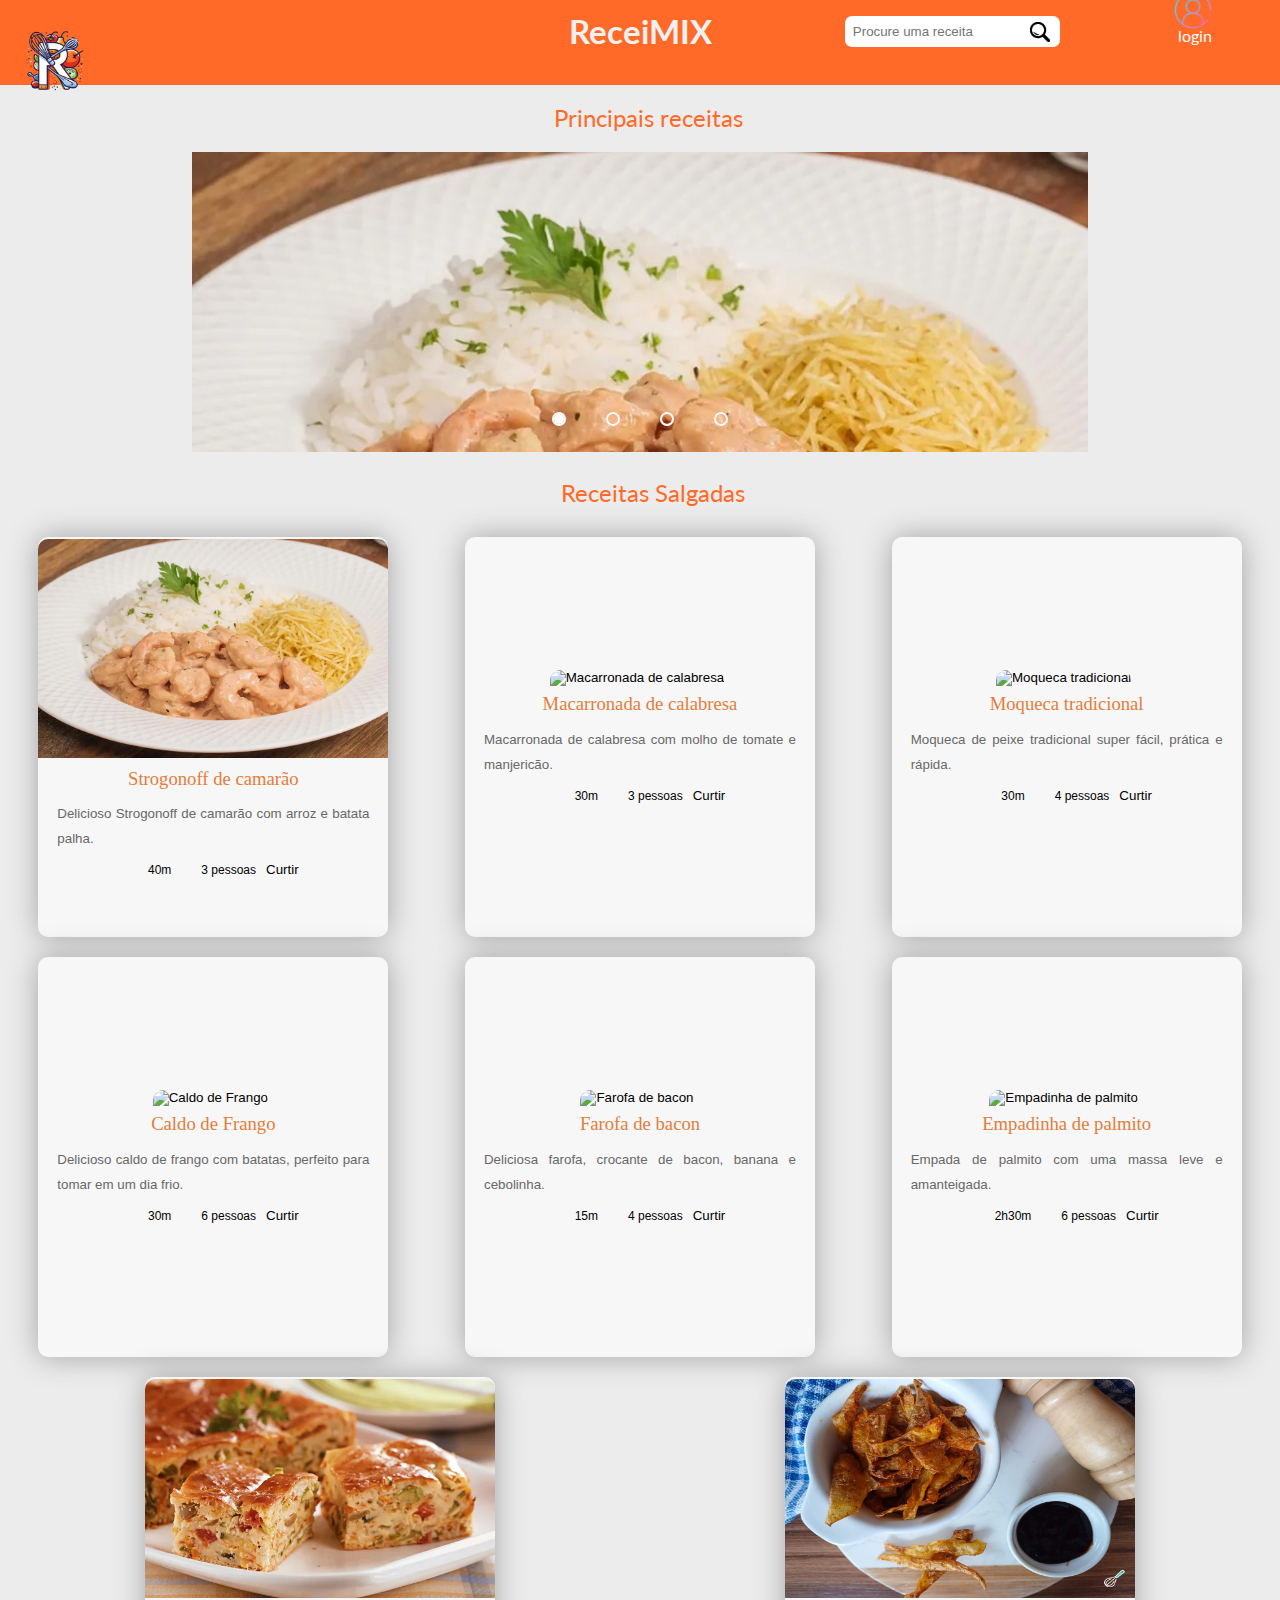
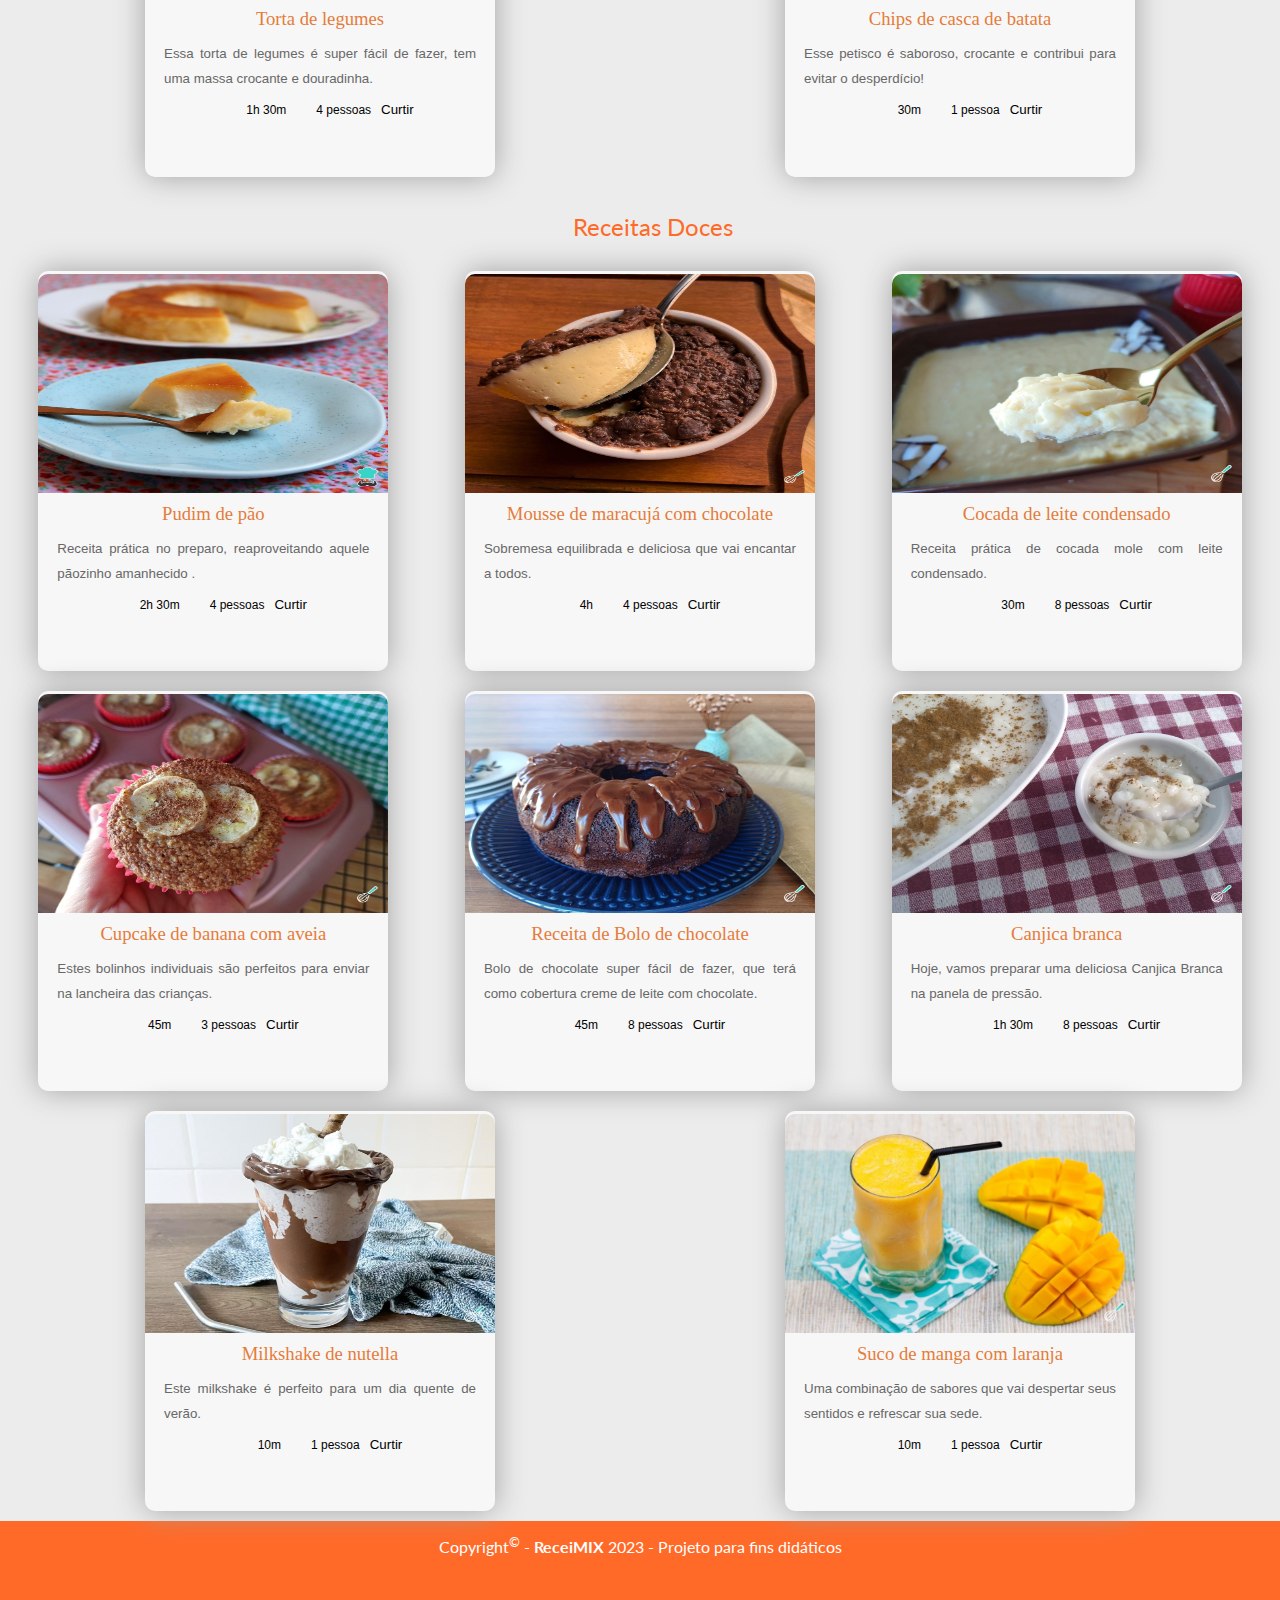
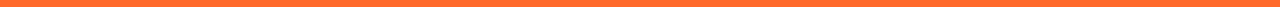
==== commit 5095d52b: "Update" ====
--- a/index.html
+++ b/index.html
@@ -18,8 +18,8 @@
 <body>
     <header>
         <div class="header">
-            <p id="central">ReceiMIX</p>
-            <img id="logo1" src="./arquivos/f1-removebg-preview.png">
+            <a href="index.html"><p id="central">ReceiMIX</p></a>
+            <a href="index.html"><img id="logo1" src="./arquivos/f1-removebg-preview.png"></a>
             <form id="inputsearch">
                 <input type="search" id="search" placeholder="Procure uma receita" autocomplete="off" required>
         
@@ -84,8 +84,8 @@
         
     </section>
     <footer>
-        <div class="footer">
-            <p id="footernames">Copyright<sup>&copy</sup> - <a href="#" class="link-footer">ReceiMIX</a> 2023 - Projeto para fins didáticos</p>
+        <div>
+            <p id="footernames">Copyright<sup>&copy</sup> - <a href="homepage.html" class="link-footer">ReceiMIX</a> 2023 - Projeto para fins didáticos</p>
         </div>
     </footer>
 </body>
--- a/style.css
+++ b/style.css
@@ -118,7 +118,7 @@
     height: 50px;
     color: white;
     text-align: center;
-    padding-top: 30px;
+    padding-top: 36px;
 
 }
 
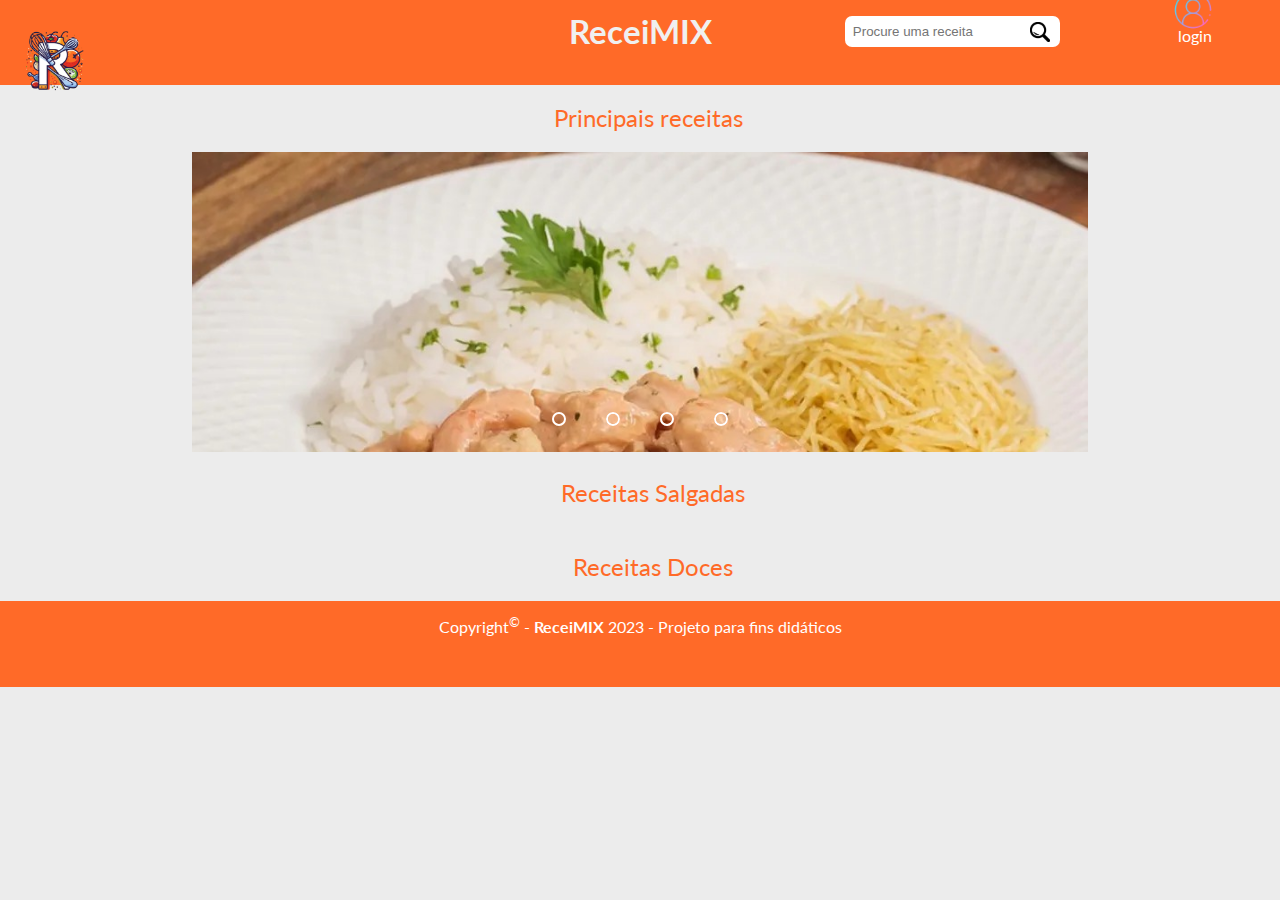
==== commit f84012b9: "Update index.html" ====
--- a/index.html
+++ b/index.html
@@ -12,7 +12,7 @@
     <link rel="preconnect" href="https://fonts.gstatic.com" crossorigin>
     <link href="https://fonts.googleapis.com/css2?family=Lato:wght@300;400;700&family=Roboto:wght@300;400;700;900&display=swap" rel="stylesheet">
     <script type="text/javascript" defer src="viewReceitas.js"></script>
-    <script type="text/javascript" defer src="scripe.js"></script>
+    <script type="text/javascript" defer src="script.js"></script>
 
 </head>
 <body>
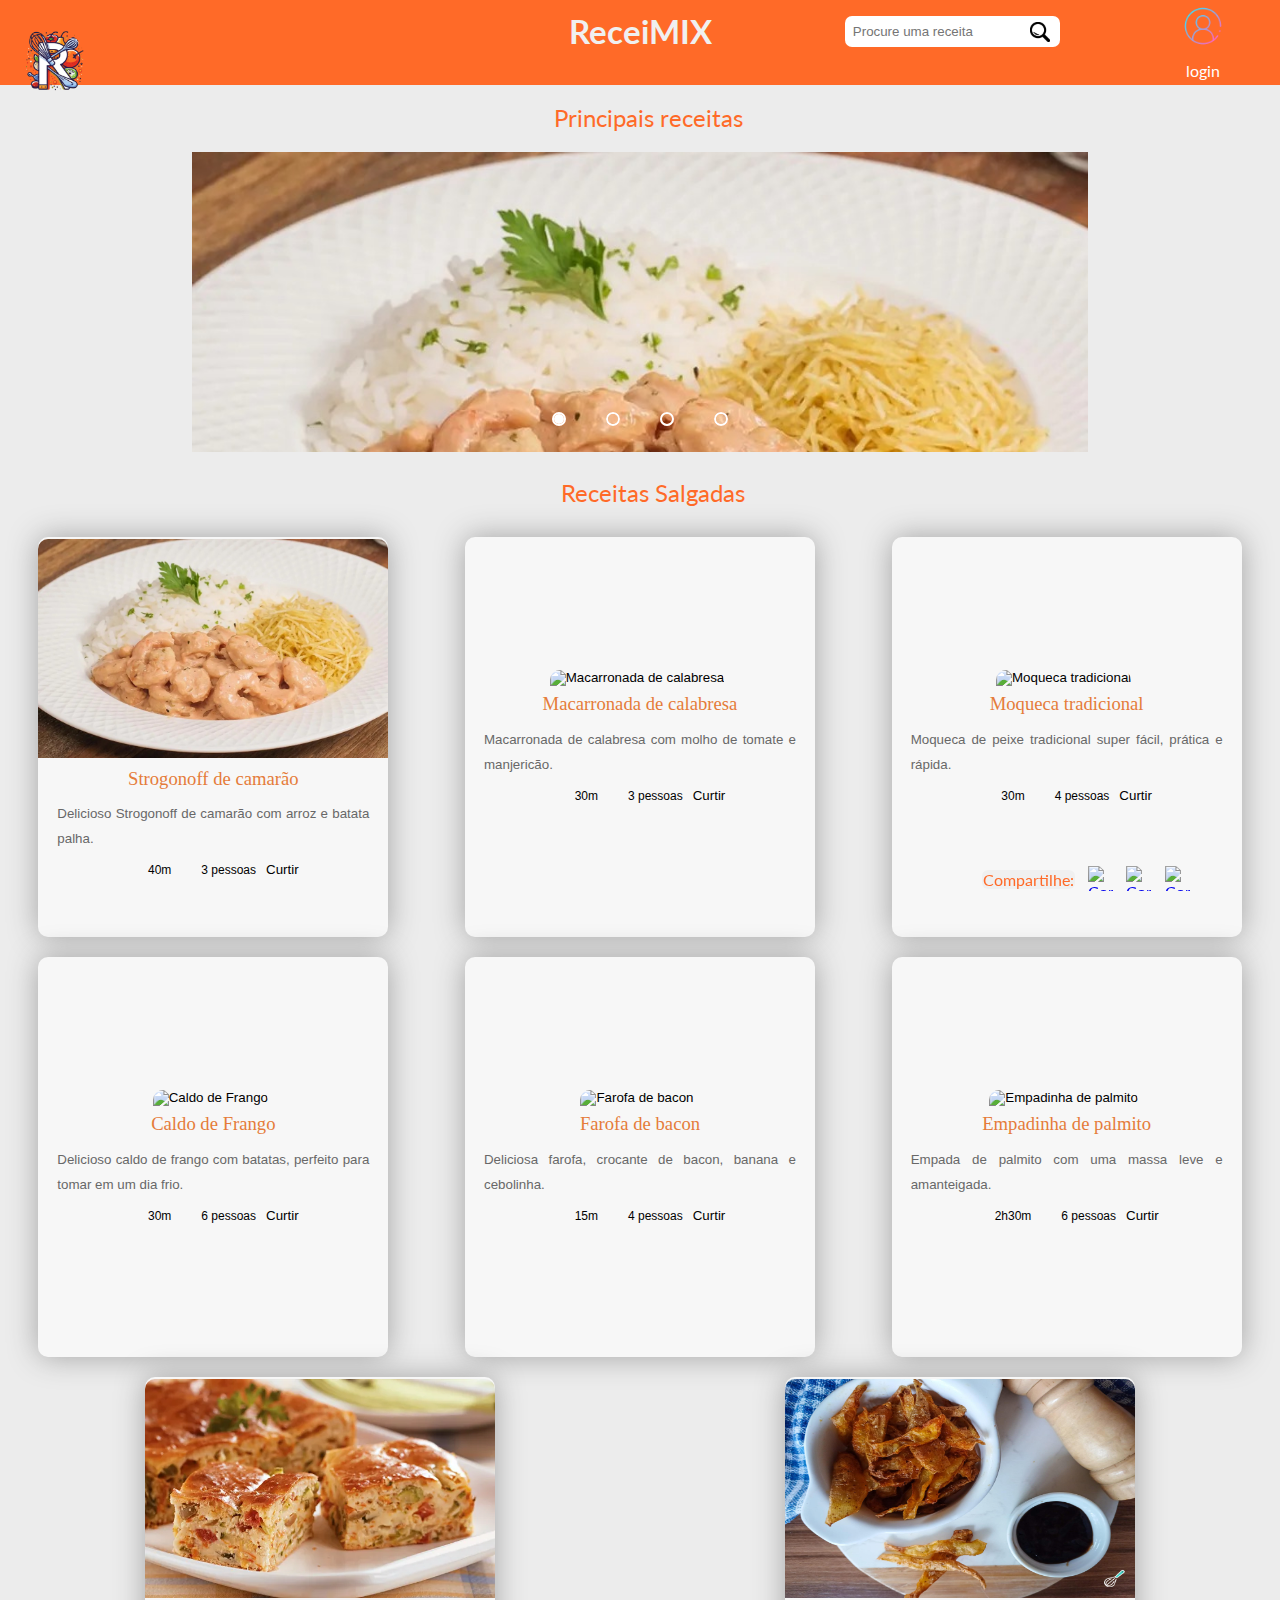
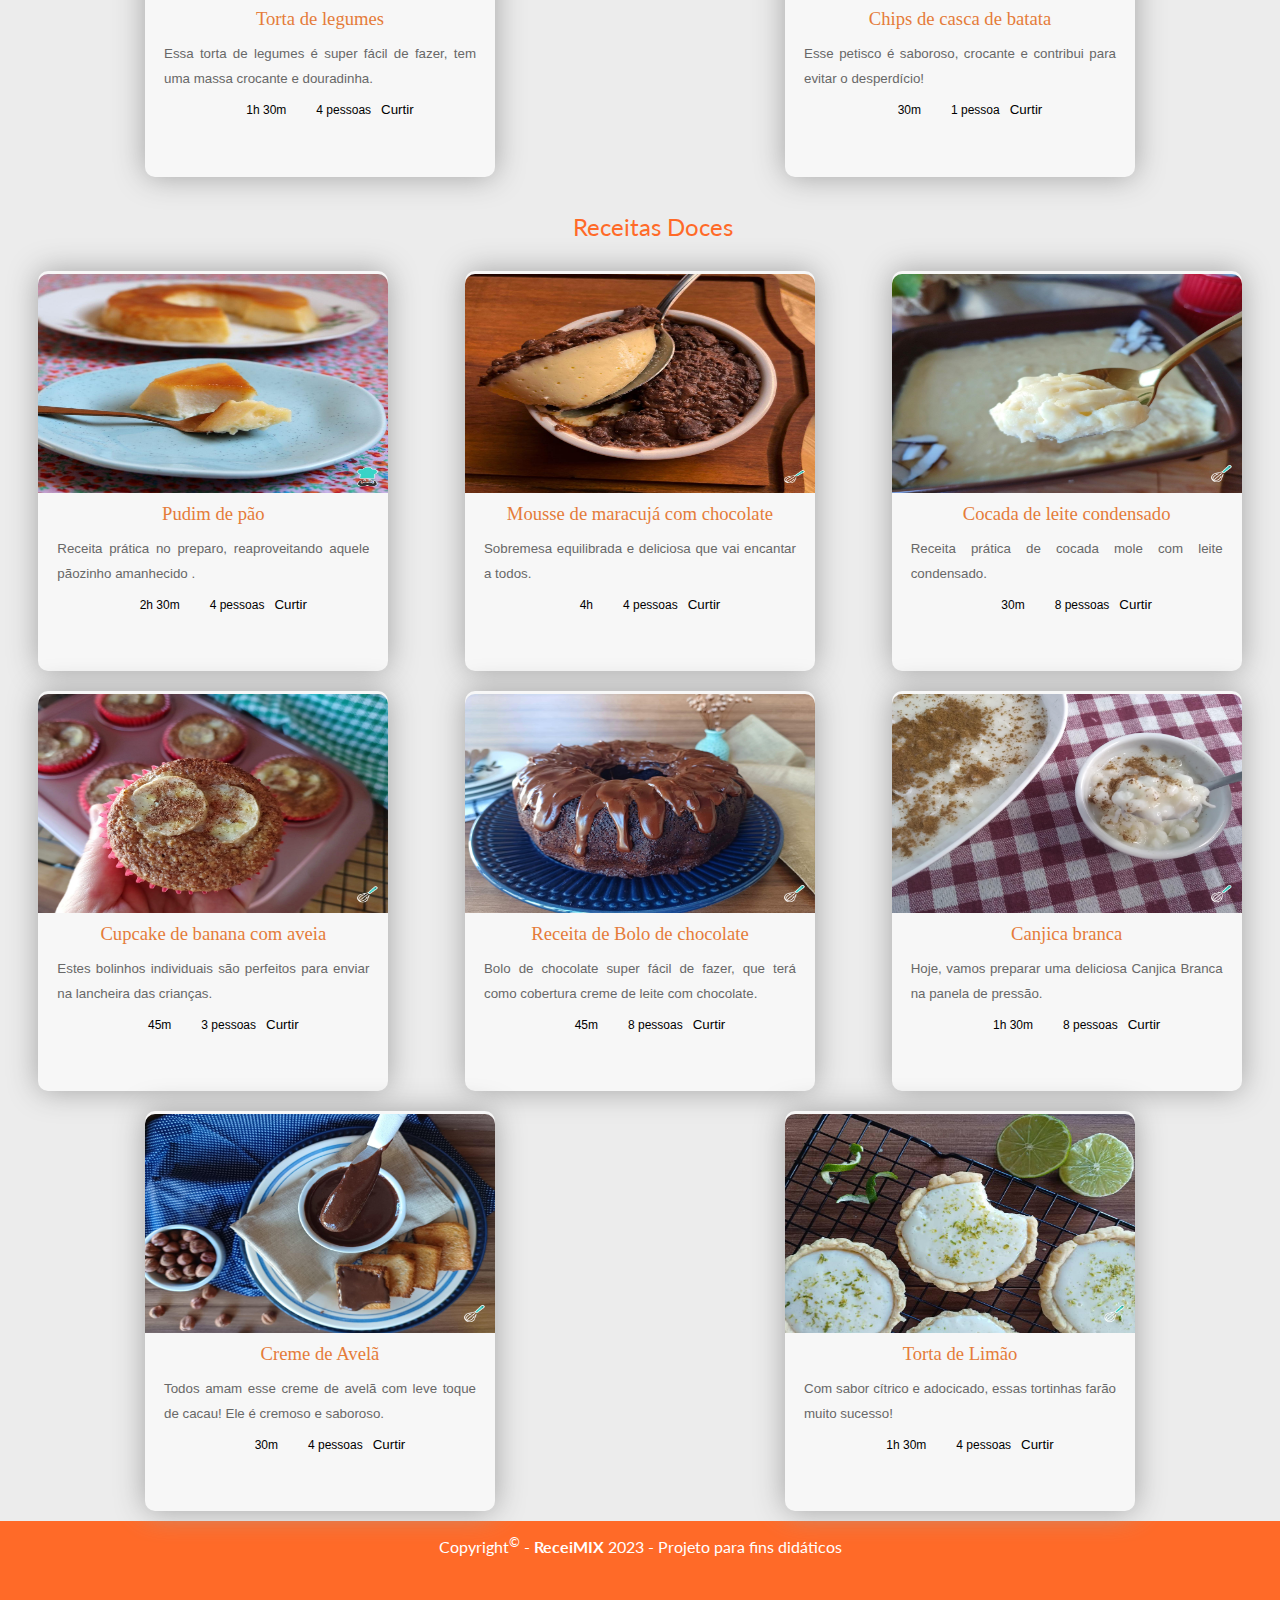
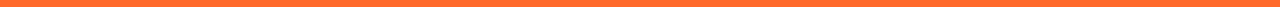
==== commit ec15f3c9: "upload" ====
--- a/index.html
+++ b/index.html
@@ -12,7 +12,7 @@
     <link rel="preconnect" href="https://fonts.gstatic.com" crossorigin>
     <link href="https://fonts.googleapis.com/css2?family=Lato:wght@300;400;700&family=Roboto:wght@300;400;700;900&display=swap" rel="stylesheet">
     <script type="text/javascript" defer src="viewReceitas.js"></script>
-    <script type="text/javascript" defer src="script.js"></script>
+    <script type="text/javascript" defer src="scripe.js"></script>
 
 </head>
 <body>
@@ -86,6 +86,18 @@
     <footer>
         <div>
             <p id="footernames">Copyright<sup>&copy</sup> - <a href="homepage.html" class="link-footer">ReceiMIX</a> 2023 - Projeto para fins didáticos</p>
+                <div class="compartilhar">
+                <p id="compartilhe">Compartilhe:</p>
+                <a href="https://www.facebook.com/sharer/sharer.php?u=https://rcmaione.github.io/ReceiMIX/">
+                    <img id="imgshare1" src="https://ayltoninacio.com.br/img/s/18w50.jpg" alt="Compartilhe no Facebook">
+                </a>
+                <a href="https://api.whatsapp.com/send?text=https://rcmaione.github.io/ReceiMIX/">
+                    <img id="imgshare2" width="25" height="25" src="https://ayltoninacio.com.br/img/s/20w50.jpg" alt="Compartilhe no WhatsApp">
+                </a>
+                <a href="javascript:void(0)" onclick="share()">
+                    <img id="imgshare3" src="https://ayltoninacio.com.br/img/s/21w50.jpg" alt="Compartilhe">
+                </a>
+            </div>
         </div>
     </footer>
 </body>
--- a/style.css
+++ b/style.css
@@ -1,6 +1,8 @@
 body {
     margin: 0;
     padding: 0;
+    background-color: #f0f0f0;
+    font-family: 'Lato', sans-serif;
 }
 
 button:hover {
@@ -9,11 +11,6 @@
 
 a {
     text-decoration: none;
-}
-
-body {
-    background-color: #f0f0f0;
-    font-family: 'Lato', sans-serif;
 }
 
 .botao {
@@ -64,13 +61,11 @@
 .fixed-element {
     width: 23%;
     background-color: #f0f0f0;
-    padding: 0px;
-    margin-left: 2%;
-    margin-bottom: 18%;
     display: flex;
-    margin-top: -952px;
-}
-
+    position: absolute;
+    top: 67%;
+    border-radius: 10px;
+}
 
 .compartilhar {
     margin-top: -17px;
@@ -99,11 +94,14 @@
 }
 
 #compartilhe {
+    width: 93px;
+    right: 16%;
+    position: fixed;
     font-family: 'Lato', sans-serif;
-    margin-top: 1px;
-    margin-left: -105%;
-    color: #f95c18;
-    
+    color: #ff6a28;
+    bottom: -5px;
+    background-color: #f0f0f0;
+    border-radius: 6px;
 }
 
 #colheres {
@@ -120,6 +118,27 @@
     text-align: center;
     padding-top: 36px;
 
+}
+#imgshare1 {
+    left: 85%;
+    bottom: 9px;
+    width: 25px;
+    height: 25px;
+    position: fixed;
+}
+#imgshare2 { 
+    left: 88%;
+    bottom: 9px; 
+    width: 25px;
+    height: 25px;
+    position: fixed;
+}
+#imgshare3 { 
+    left: 91%;
+    bottom: 9px;
+    width: 25px;
+    height: 25px;
+    position: fixed; 
 }
 
 #footernames {
--- a/style2.css
+++ b/style2.css
@@ -20,8 +20,11 @@
 
 #botaologin {
     font-family: 'Lato', sans-serif;
-    margin-top: -12px;
     color: white;
+    display: flex;
+    position: absolute;
+    top: 45px;
+    padding-left: 8px;
 }
 #minhasreceitas{
     left: 88%;
@@ -95,8 +98,8 @@
 
 #login {
     width: 50px;
-    margin-left: -10px;
-    margin-top: -24px;
+    position: absolute;
+    top: 1px;
 }
 
 label {
@@ -106,7 +109,7 @@
 #logo1 {
     width: 80px;
     margin-left: 15px;
-    margin-top: -117px;
+    margin-top: -116px;
 }
 
 #search {
@@ -330,3 +333,11 @@
         width: 100%;
     }
 }
+@media screen and (max-width: 600px) {
+    .calculadora,
+    .fixed-element {
+        width: 100%; /* Faz ambos ocuparem 100% da largura na tela pequena */
+        display: block; /* Certifique-se de que eles são exibidos como blocos */
+        margin-left: 0; /* Remove a margem à esquerda */
+    }
+}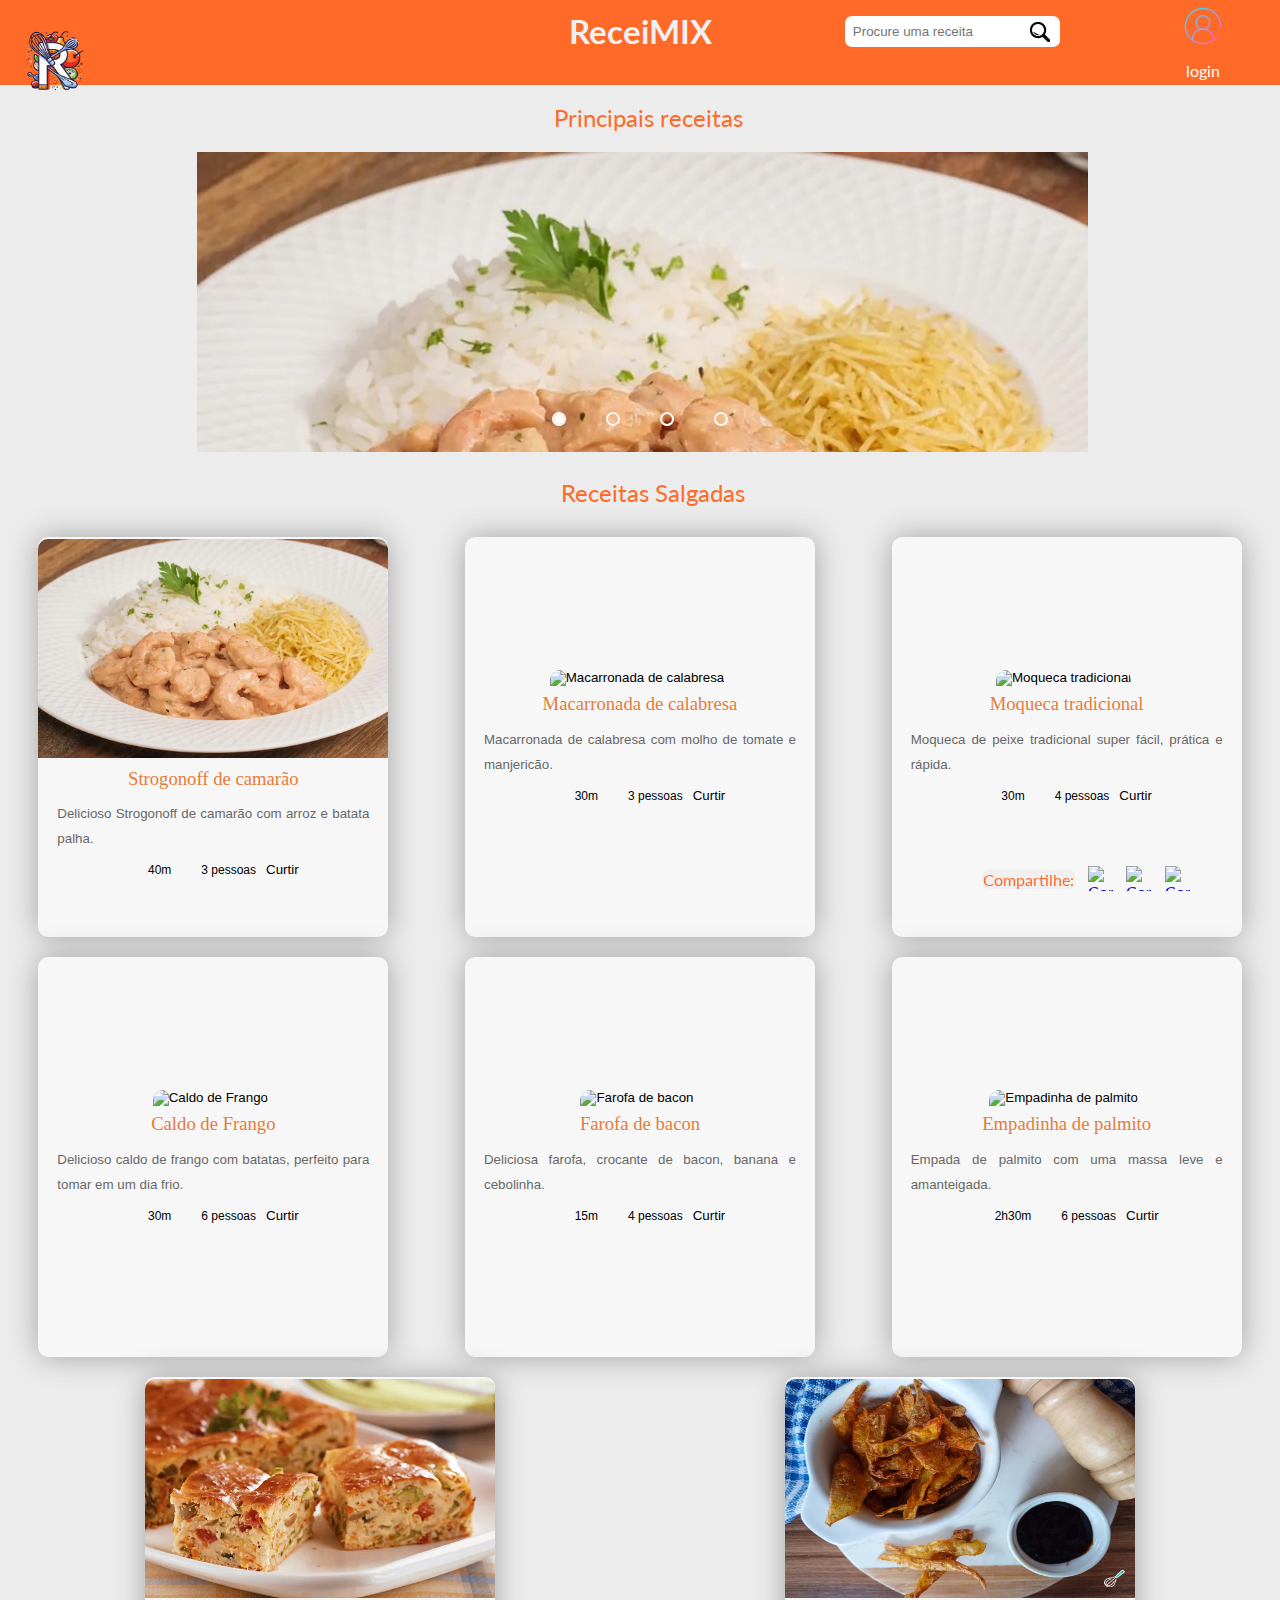
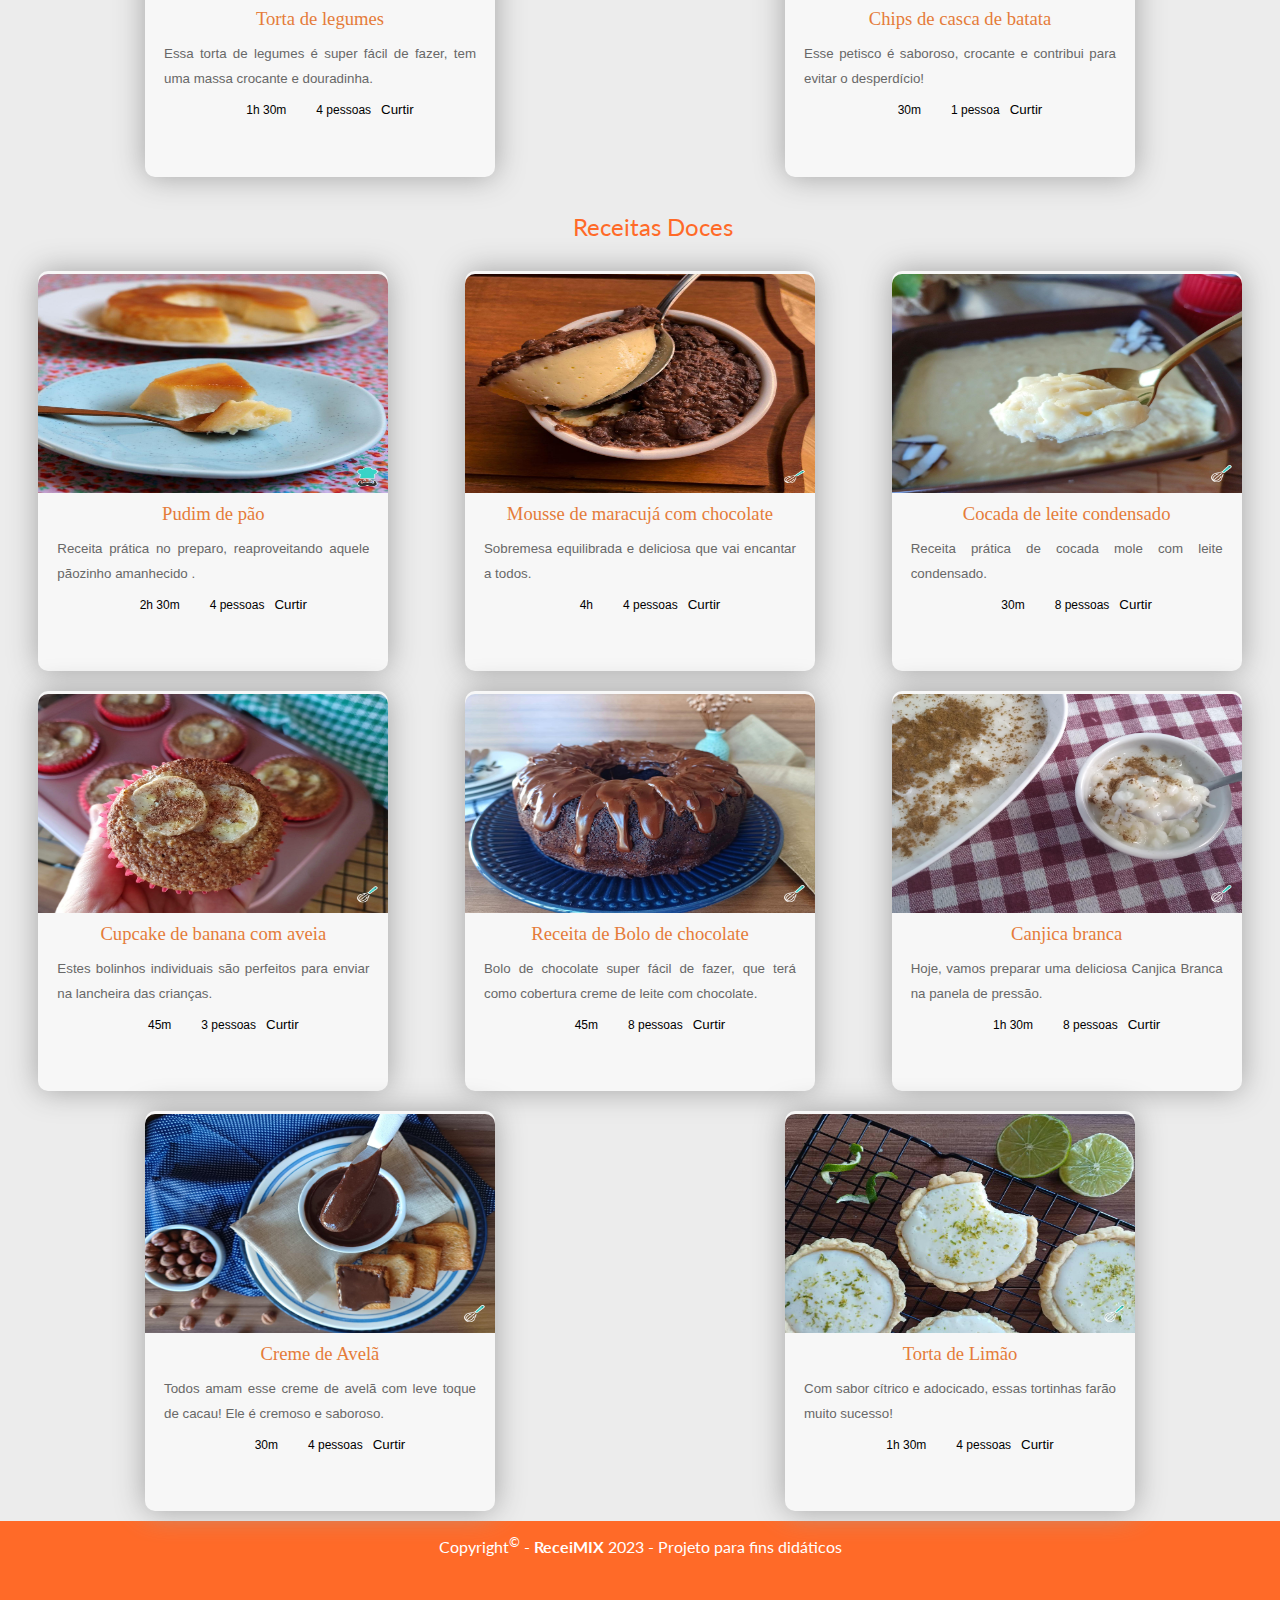
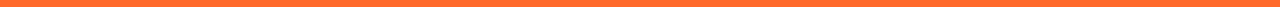
==== commit 2671f344: "Add files via upload" ====
--- a/index.html
+++ b/index.html
@@ -5,6 +5,8 @@
     <meta http-equiv="X-UA-Compatible" content="IE=edge">
     <meta name="viewport" content="width=device-width, initial-scale=1.0">
     <title>ReceiMIX - Receitas</title>
+    <link rel="icon" href="./arquivos/f1-removebg-preview.png" type="image/x-icon">
+    <link rel="shortcut icon" href="./arquivos/f1-removebg-preview.png" type="image/x-icon">
     <link href="https://cdn.jsdelivr.net/npm/bootstrap@5.3.2/dist/css/bootstrap.min.css" rel="stylesheet" integrity="sha384-T3c6CoIi6uLrA9TneNEoa7RxnatzjcDSCmG1MXxSR1GAsXEV/Dwwykc2MPK8M2HN" crossorigin="anonymous">
     <link rel="stylesheet" href="style.css">
     <link rel="stylesheet" href="style2.css">
@@ -46,16 +48,24 @@
                 <input type="radio" name="radiobt" id="radio4">
 
                 <div class="slide first">
-                    <a href="strogonoff.html"><img src="arquivos/strogonoff.jpeg" alt="Imagem 1"></a>
+                    <label for="radio1" onclick="ViewexibirReceita('strogonoff')">
+                        <img src="arquivos/strogonoff.jpeg" alt="Imagem 1">
+                    </label>
                 </div>
                 <div class="slide">
-                    <a href="macarronada.html"><img src="arquivos/macarronada_de_calabresa.jpg" alt="Imagem 2"></a>
+                    <label for="radio2" onclick="ViewexibirReceita('macarronada')">
+                        <img src="arquivos/macarronada_de_calabresa.jpg" alt="Imagem 2">
+                    </label>
                 </div>
                 <div class="slide">
-                    <a href="farofa.html"><img src="arquivos/farofa.jpg" alt="Imagem 3"></a>
+                    <label for="radio3" onclick="ViewexibirReceita('avela')">
+                        <img src="arquivos/nutella.jpg" alt="Imagem 3">
+                    </label>
                 </div>
                 <div class="slide">
-                    <a href="empada.html"><img src="arquivos/empadinha.jpg" alt="Imagem 4"></a>
+                    <label for="radio4" onclick="ViewexibirReceita('tortinha')">
+                        <img src="arquivos/tortinha.jpg" alt="Imagem 4">
+                    </label>
                 </div>
             
                 <div class="navigation">
@@ -85,7 +95,7 @@
     </section>
     <footer>
         <div>
-            <p id="footernames">Copyright<sup>&copy</sup> - <a href="homepage.html" class="link-footer">ReceiMIX</a> 2023 - Projeto para fins didáticos</p>
+            <p id="footernames">Copyright<sup>&copy</sup> - <a href="index.html" class="link-footer">ReceiMIX</a> 2023 - Projeto para fins didáticos</p>
                 <div class="compartilhar">
                 <p id="compartilhe">Compartilhe:</p>
                 <a href="https://www.facebook.com/sharer/sharer.php?u=https://rcmaione.github.io/ReceiMIX/">
